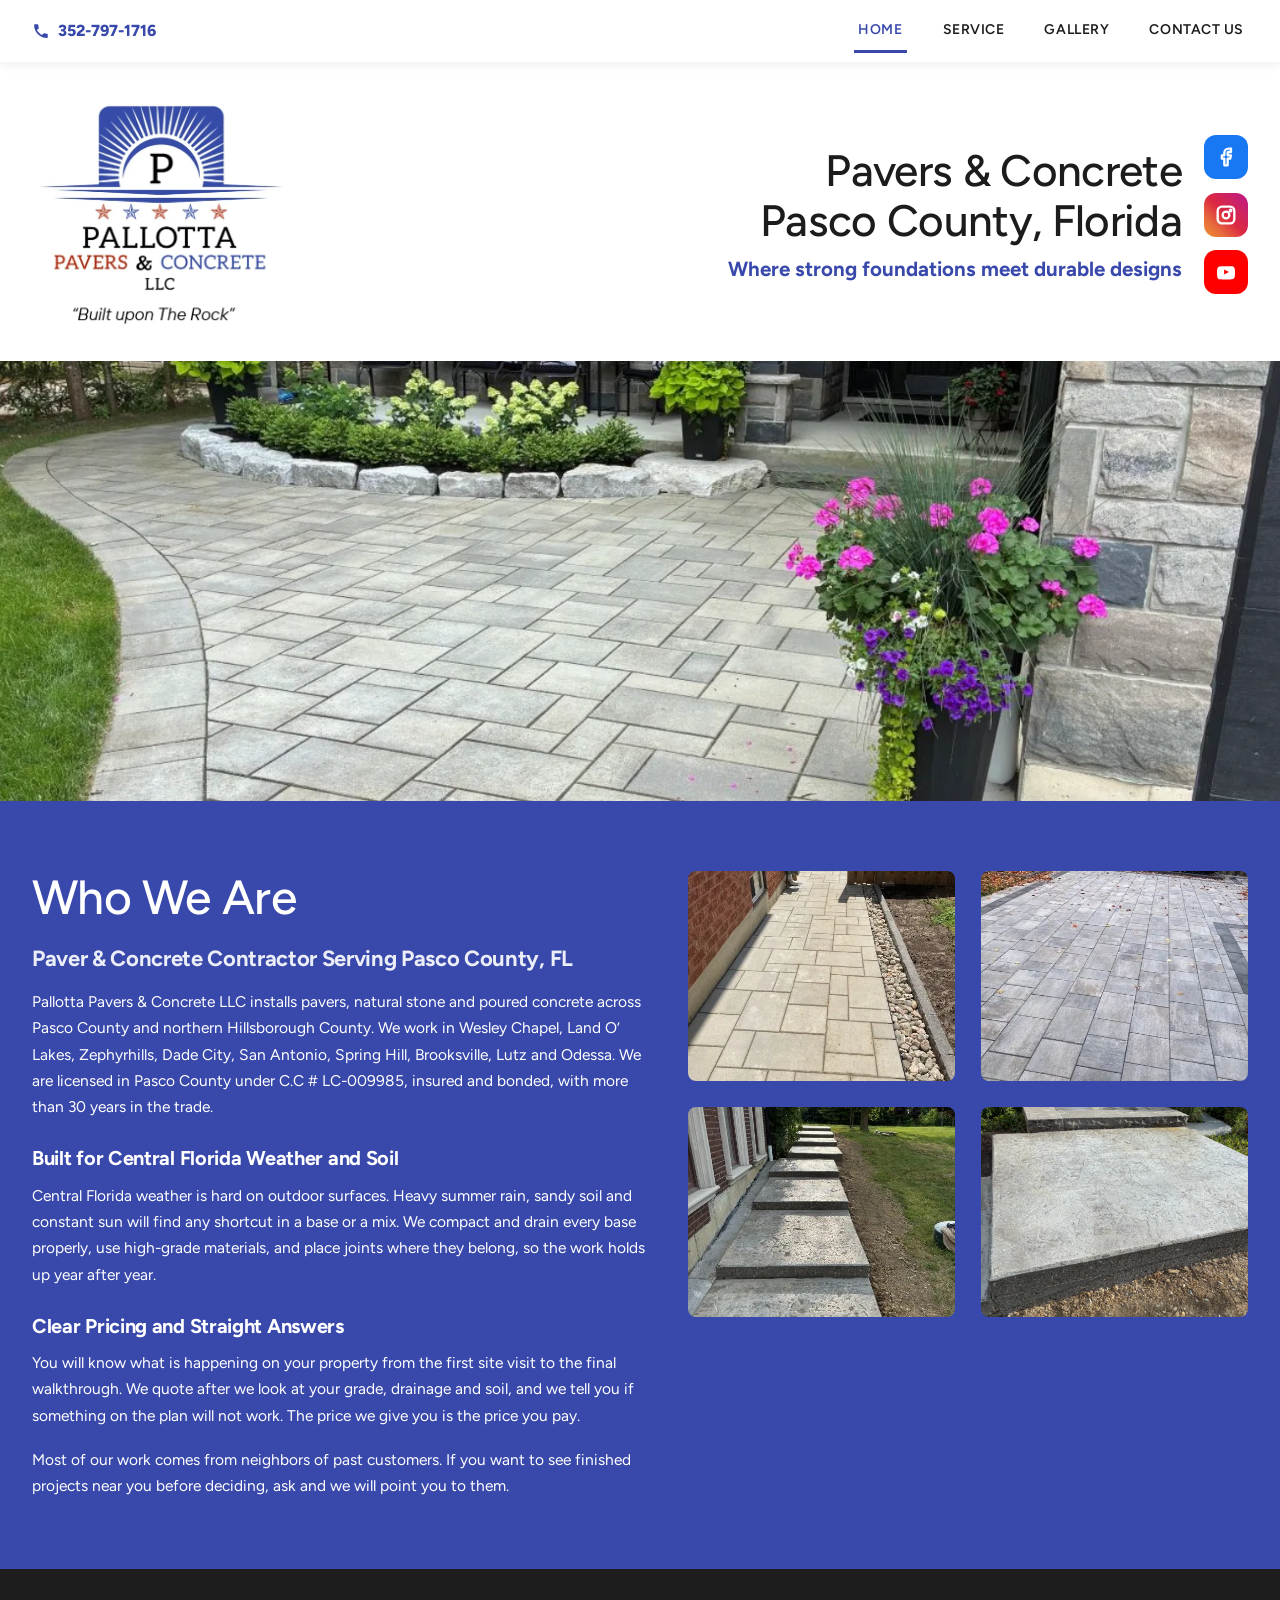
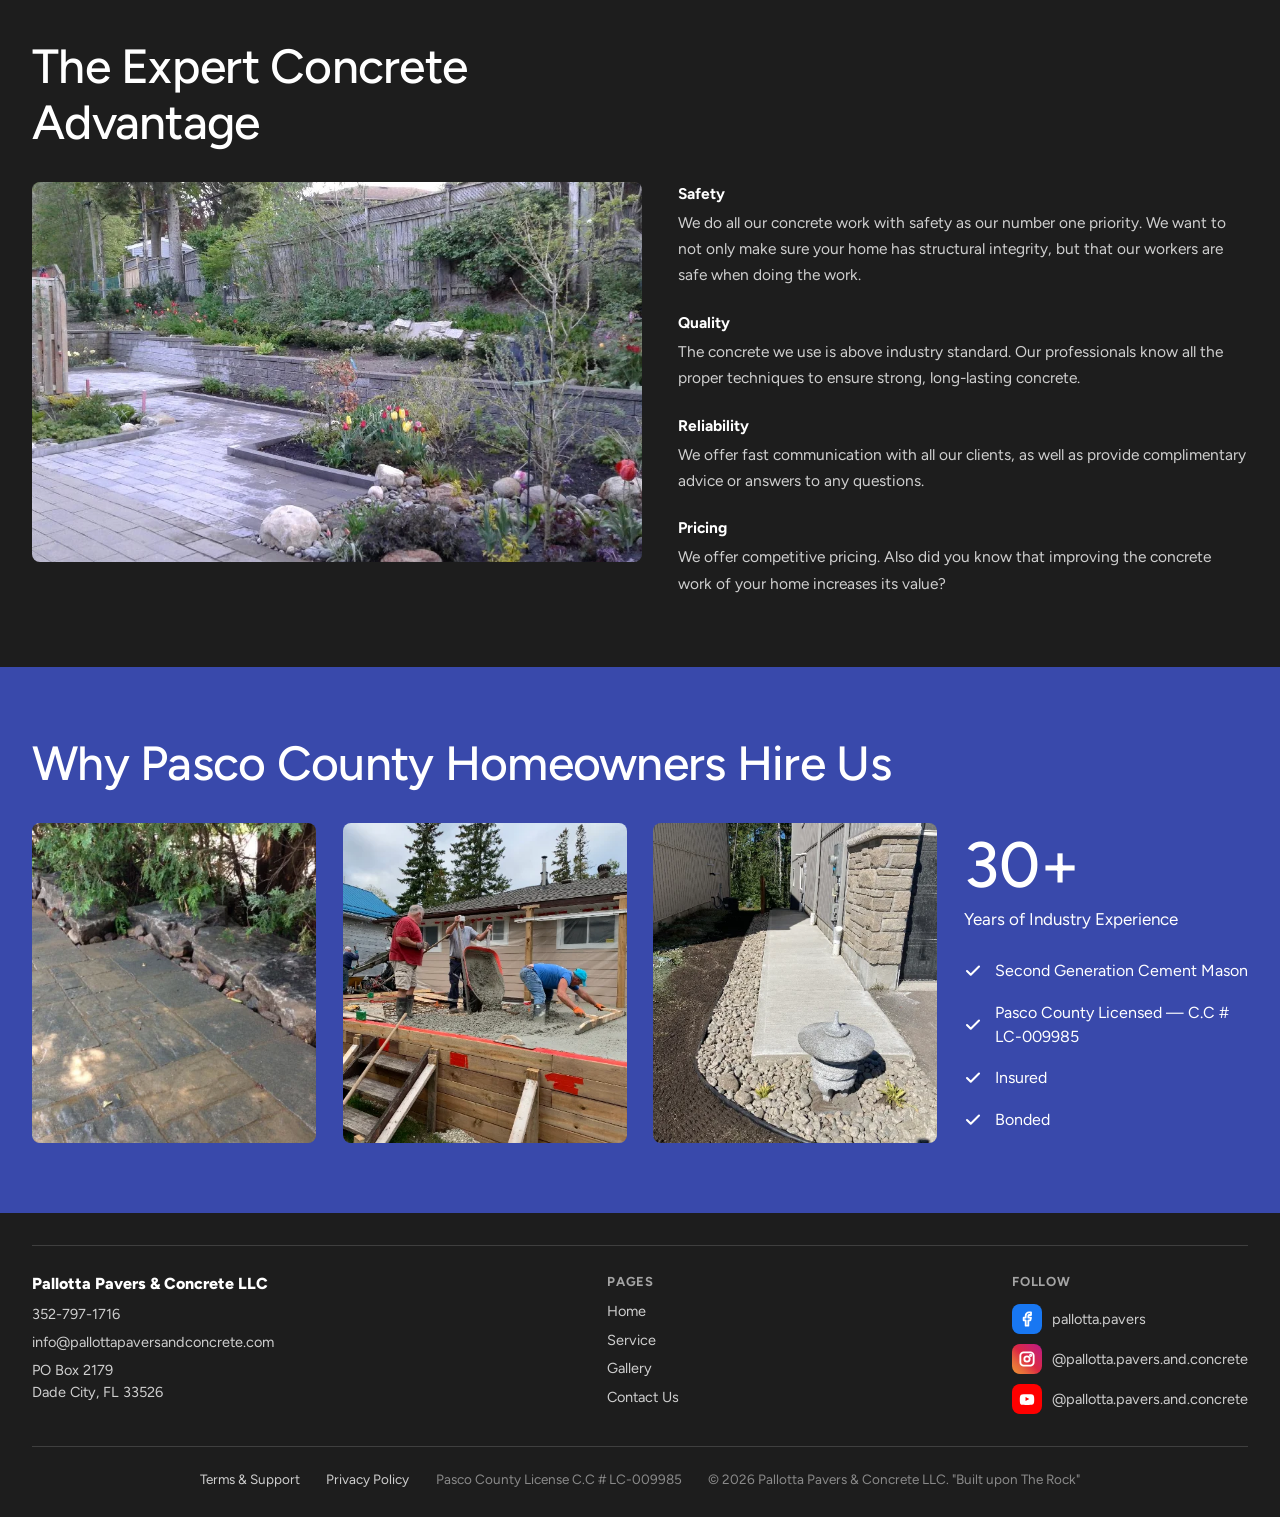
==== index.html @ 36e7f1d9 "Social Media fix" ====
<!DOCTYPE html>
<html lang="en">
<head>
<meta charset="utf-8">
<meta name="viewport" content="width=device-width, initial-scale=1">
<title>Pavers &amp; Concrete Contractor Pasco County FL | Pallotta USA</title>
<meta name="description" content="Pallotta Pavers &amp; Concrete installs paver patios, driveways, pool decks and poured concrete across Pasco County and north Hillsborough. Over 30 years in the trade, licensed and insured. Call 352-797-1716 for a free quote.">
<meta name="robots" content="index, follow, max-image-preview:large, max-snippet:-1">
<meta name="author" content="Pallotta Pavers &amp; Concrete LLC">
<meta name="geo.region" content="US-FL">
<meta name="geo.placename" content="Pasco County, Florida">
<meta name="theme-color" content="#3949ab">
<link rel="canonical" href="https://www.pallottapaversandconcrete.com/">

<meta property="og:type" content="website">
<meta property="og:locale" content="en_US">
<meta property="og:title" content="Pavers &amp; Concrete Contractor | Pasco County &amp; Wesley Chapel FL">
<meta property="og:description" content="Pallotta Pavers &amp; Concrete installs paver patios, driveways, pool decks and poured concrete across Pasco County and north Hillsborough. Over 30 years in the trade, licensed and insured. Call 352-797-1716 for a free quote.">
<meta property="og:image" content="https://www.pallottapaversandconcrete.com/assets/images/hero-1.jpg">
<meta property="og:url" content="https://www.pallottapaversandconcrete.com/">
<meta property="og:site_name" content="Pallotta Pavers &amp; Concrete LLC">
<meta name="twitter:card" content="summary_large_image">
<meta name="twitter:title" content="Pavers &amp; Concrete Contractor | Pasco County &amp; Wesley Chapel FL">
<meta name="twitter:description" content="Pallotta Pavers &amp; Concrete installs paver patios, driveways, pool decks and poured concrete across Pasco County and north Hillsborough. Over 30 years in the trade, licensed and insured. Call 352-797-1716 for a free quote.">
<meta name="twitter:image" content="https://www.pallottapaversandconcrete.com/assets/images/hero-1.jpg">

<link rel="icon" type="image/png" sizes="32x32" href="assets/images/favicon-32.png">
<link rel="apple-touch-icon" sizes="180x180" href="assets/images/apple-touch-icon.png">
<link rel="icon" type="image/png" sizes="192x192" href="assets/images/icon-192.png">
<link rel="icon" type="image/png" sizes="512x512" href="assets/images/icon-512.png">
<link rel="stylesheet" href="assets/css/styles.css">
<link rel="stylesheet" href="assets/css/site.css">

<script type="application/ld+json">
{
  "@context": "https://schema.org",
  "@type": "GeneralContractor",
  "@id": "https://www.pallottapaversandconcrete.com/#business",
  "name": "Pallotta Pavers & Concrete LLC",
  "alternateName": "Pallotta USA",
  "slogan": "Built upon The Rock",
  "identifier": "LC-009985",
  "hasCredential": {
    "@type": "EducationalOccupationalCredential",
    "credentialCategory": "license",
    "name": "Pasco County Contractor License C.C # LC-009985",
    "identifier": "LC-009985",
    "recognizedBy": {
      "@type": "GovernmentOrganization",
      "name": "Pasco County, Florida"
    }
  },
  "description": "Paver and concrete contractor serving Pasco County and northern Hillsborough County, Florida. Patios, driveways, pool decks, retaining walls, RV pads, slabs and decorative concrete. Over 30 years of industry experience, PASCO licensed, insured and bonded.",
  "url": "https://www.pallottapaversandconcrete.com/",
  "telephone": "+1-352-797-1716",
  "email": "info@pallottapaversandconcrete.com",
  "image": "https://www.pallottapaversandconcrete.com/assets/images/hero-1.jpg",
  "logo": "https://www.pallottapaversandconcrete.com/assets/images/logo.png",
  "priceRange": "$$",
  "currenciesAccepted": "USD",
  "knowsAbout": ["Interlocking paver installation", "Poured concrete", "Hardscaping", "Retaining walls", "Decorative concrete", "Natural stone"],
  "address": {
    "@type": "PostalAddress",
    "postOfficeBoxNumber": "2179",
    "addressLocality": "Dade City",
    "postalCode": "33526",
    "addressLocality": "Land O' Lakes",
    "addressRegion": "FL",
    "addressCountry": "US"
  },
  "geo": { "@type": "GeoCoordinates", "latitude": 28.2189, "longitude": -82.4590 },
  "openingHoursSpecification": [{
    "@type": "OpeningHoursSpecification",
    "dayOfWeek": ["Monday", "Tuesday", "Wednesday", "Thursday", "Friday"],
    "opens": "08:00", "closes": "17:00"
  }],
  "sameAs": [
    "https://www.facebook.com/pallotta.pavers",
    "https://www.instagram.com/pallotta.pavers.and.concrete",
    "https://www.youtube.com/@pallotta.pavers.and.concrete"
  ],
  "areaServed": [
    { "@type": "AdministrativeArea", "name": "Pasco County, FL" },
    { "@type": "AdministrativeArea", "name": "Northern Hillsborough County, FL" },
    { "@type": "City", "name": "San Antonio, FL" },
    { "@type": "City", "name": "Zephyrhills, FL" },
    { "@type": "City", "name": "Dade City, FL" },
    { "@type": "City", "name": "Land O' Lakes, FL" },
    { "@type": "City", "name": "Wesley Chapel, FL" },
    { "@type": "City", "name": "Spring Hill, FL" },
    { "@type": "City", "name": "Brooksville, FL" },
    { "@type": "City", "name": "Lutz, FL" },
    { "@type": "City", "name": "Odessa, FL" }
  ],
  "hasOfferCatalog": {
    "@type": "OfferCatalog",
    "name": "Pavers & Concrete Services",
    "itemListElement": [
      { "@type": "OfferCatalog", "name": "Pavers", "itemListElement": [
        { "@type": "Offer", "itemOffered": { "@type": "Service", "name": "Paver Patios" } },
        { "@type": "Offer", "itemOffered": { "@type": "Service", "name": "Paver Driveways" } },
        { "@type": "Offer", "itemOffered": { "@type": "Service", "name": "Hardscapes" } },
        { "@type": "Offer", "itemOffered": { "@type": "Service", "name": "Paver Steps" } },
        { "@type": "Offer", "itemOffered": { "@type": "Service", "name": "Retaining Walls" } },
        { "@type": "Offer", "itemOffered": { "@type": "Service", "name": "Pool Decks" } },
        { "@type": "Offer", "itemOffered": { "@type": "Service", "name": "Fire Pits" } },
        { "@type": "Offer", "itemOffered": { "@type": "Service", "name": "Commercial Pavers" } }
      ]},
      { "@type": "OfferCatalog", "name": "Concrete", "itemListElement": [
        { "@type": "Offer", "itemOffered": { "@type": "Service", "name": "RV Pads" } },
        { "@type": "Offer", "itemOffered": { "@type": "Service", "name": "Garage Floors" } },
        { "@type": "Offer", "itemOffered": { "@type": "Service", "name": "Pole Barn & Metal Building Slabs" } },
        { "@type": "Offer", "itemOffered": { "@type": "Service", "name": "Concrete Driveways" } },
        { "@type": "Offer", "itemOffered": { "@type": "Service", "name": "Sidewalks" } },
        { "@type": "Offer", "itemOffered": { "@type": "Service", "name": "Seamless Texture Concrete" } },
        { "@type": "Offer", "itemOffered": { "@type": "Service", "name": "Parking Lots" } }
      ]}
    ]
  },
  "makesOffer": { "@type": "Offer", "name": "Free consultation and quote", "priceSpecification": { "@type": "PriceSpecification", "price": "0", "priceCurrency": "USD" } }
}
</script>
<!-- Google tag (gtag.js) -->
<script async src="https://www.googletagmanager.com/gtag/js?id=G-MV4ERYLWXQ"></script>
<script>
  window.dataLayer = window.dataLayer || [];
  function gtag(){dataLayer.push(arguments);}
  gtag('js', new Date());

  gtag('config', 'G-MV4ERYLWXQ');
</script>
</head>
<body>

<div class="page-wrap">

  <header class="site-header hdr">
    <a href="tel:3527971716" class="hdr-phone"><svg width="18" height="18" viewBox="0 0 24 24" fill="var(--blue)" stroke="none"><path d="M6.6 10.8c1.4 2.8 3.8 5.2 6.6 6.6l2.2-2.2c.3-.3.7-.4 1-.2 1.1.4 2.3.6 3.6.6.6 0 1 .4 1 1v3.6c0 .6-.4 1-1 1C10.5 21.2 2.8 13.5 2.8 3.9c0-.6.4-1 1-1H7.4c.6 0 1 .4 1 1 0 1.3.2 2.5.6 3.6.1.4 0 .8-.2 1.1L6.6 10.8z"/></svg><span class="hdr-phone-num">352-797-1716</span></a>
    <nav class="site-nav nav-row">
      <a class="nav-link nav-link-active" href="index.html">Home</a>
      <a class="nav-link" href="services.html">Service</a>
      <a class="nav-link" href="gallery.html">Gallery</a>
      <a class="nav-link" href="contact.html">Contact Us</a>
    </nav>
    <button class="nav-toggle" id="navToggle" aria-label="Open menu">
      <svg width="24" height="24" viewBox="0 0 24 24" fill="none" stroke="var(--ink)" stroke-width="2.5" stroke-linecap="round"><line x1="3" y1="6" x2="21" y2="6"/><line x1="3" y1="12" x2="21" y2="12"/><line x1="3" y1="18" x2="21" y2="18"/></svg>
    </button>
  </header>
  <nav class="mobile-nav" id="mobileNav">
    <a class="mobile-nav-link" href="index.html">Home</a>
    <a class="mobile-nav-link" href="services.html">Service</a>
    <a class="mobile-nav-link" href="gallery.html">Gallery</a>
    <a class="mobile-nav-link" href="contact.html">Contact Us</a>
  </nav>

  <!-- 01 HOME -->
  <section id="home" class="band">
    <div class="band-row">
      <div class="band-logo">
        <img src="assets/images/logo.webp" alt="Pallotta Pavers &amp; Concrete LLC, Built upon The Rock" class="band-logo-img">
      </div>
      <div class="hero-text-social" style="flex: 1 1 420px; min-width: 300px; display: flex; align-items: center; justify-content: flex-end; gap: var(--space-5); flex-wrap: wrap;">
      <div style="flex: 1 1 260px; text-align: right;">
        <h1 style="font-family: var(--font-body); font-weight: 500; font-size: clamp(30px, 3.6vw, 44px); line-height: 1.14; margin: 0 0 10px 0; color: var(--ink); text-wrap: pretty;">Pavers &amp; Concrete<br>Pasco County, Florida</h1>
        <p style="font-family: var(--font-body); font-size: clamp(17px, 1.6vw, 21px); line-height: 1.3; margin: 0; color: var(--blue); font-weight: 700;">Where strong foundations meet durable designs</p>
      </div>
      <div class="hero-social" style="display: flex; flex-direction: column; gap: var(--space-3); flex: none;">
        <a href="https://www.facebook.com/pallotta.pavers" target="_blank" rel="noopener" aria-label="Facebook" style="width: 44px; height: 44px; border-radius: 12px; display: flex; align-items: center; justify-content: center; background: #1877f2;"><svg width="20" height="20" viewBox="0 0 24 24" fill="none" stroke="#ffffff" stroke-width="2.75" stroke-linecap="round" stroke-linejoin="round"><path d="M18 2h-3a5 5 0 0 0-5 5v3H7v4h3v8h4v-8h3l1-4h-4V7a1 1 0 0 1 1-1h3z"/></svg></a>
        <a href="https://www.instagram.com/pallotta.pavers.and.concrete" target="_blank" rel="noopener" aria-label="Instagram" style="width: 44px; height: 44px; border-radius: 12px; background: linear-gradient(45deg, #f09433, #e6683c, #dc2743, #cc2366, #bc1888); display: flex; align-items: center; justify-content: center;">
          <svg width="20" height="20" viewBox="0 0 24 24" fill="none" stroke="#ffffff" stroke-width="2.75" stroke-linecap="round" stroke-linejoin="round"><rect x="2" y="2" width="20" height="20" rx="5"/><circle cx="12" cy="12" r="4"/><circle cx="17.5" cy="6.5" r="1"/></svg>
        </a>
        <a href="https://www.youtube.com/@pallotta.pavers.and.concrete" target="_blank" rel="noopener" aria-label="YouTube" style="width: 44px; height: 44px; border-radius: 12px; background: #ff0000; display: flex; align-items: center; justify-content: center;">
          <svg width="20" height="20" viewBox="0 0 24 24" fill="#ffffff" stroke="none"><path d="M12 5s-4.6 0-7.5.3c-.5.1-1.4.1-2.1 1-.6.7-.9 2.2-.9 2.2S1.2 10.3 1.2 12v1.9c0 1.8.3 3.6.3 3.6s.2 1.5.9 2.2c.7.9 1.7.8 2.2.9 1.6.2 7.4.3 7.4.3s4.6 0 7.5-.3c.5-.1 1.4-.1 2.1-1 .6-.7.9-2.2.9-2.2s.3-1.8.3-3.6V12c0-1.8-.3-3.6-.3-3.6s-.2-1.5-.9-2.2c-.7-.9-1.6-.9-2.1-1C17 5 12 5 12 5zm-2.2 4.1l5.7 3-5.7 3v-6z"/></svg>
        </a>
      </div>
      </div>
    </div>
    <div class="hero-carousel" id="heroCarousel">
      <div class="hero-carousel-item active"><img src="assets/images/hero-1.webp" alt="Paver patio and driveway with stone home" width="1600" height="520" fetchpriority="high" style="object-fit: cover;"></div>
      <div class="hero-carousel-item"><img src="assets/images/hero-2.webp" alt="Poured concrete patio slabs with deck" width="1600" height="520" loading="lazy" decoding="async" style="object-fit: cover;"></div>
      <div class="hero-carousel-item"><img src="assets/images/hero-3.webp" alt="Concrete driveway and sidewalk" width="1600" height="520" loading="lazy" decoding="async" style="object-fit: cover;"></div>
      <div class="hero-carousel-item"><img src="assets/images/hero-4.webp" alt="Curved paver walkway with plantings" width="1600" height="520" loading="lazy" decoding="async" style="object-fit: cover;"></div>
      <div class="hero-carousel-item"><img src="assets/images/hero-5.webp" alt="Paver walkway with steps and stone accents" width="1600" height="520" loading="lazy" decoding="async" style="object-fit: cover;"></div>
    </div>
  </section>


  <!-- 03 WHO WE ARE -->
  <section id="about" style="background: var(--blue); color: var(--white);">
    <div class="cols" style="display: flex; gap: var(--space-8); align-items: flex-start; flex-wrap: wrap; padding: var(--space-9) var(--space-7); max-width: 1280px; margin: 0 auto;">
      <div style="flex: 1 1 460px; min-width: 300px;">
        <h2 style="font-family: var(--font-body); font-weight: 500; font-size: clamp(34px, 4vw, 48px); margin: 0 0 var(--space-5) 0; color: var(--white);">Who We Are</h2>
        <h3 style="font-family: var(--font-body); font-weight: 700; font-size: 22px; margin: 0 0 var(--space-4) 0; color: rgba(255,255,255,0.9);">Paver &amp; Concrete Contractor Serving Pasco County, FL</h3>
        <p style="font-size: var(--text-body); line-height: 1.7; margin: 0 0 var(--space-4) 0; color: var(--white);">Pallotta Pavers &amp; Concrete LLC installs pavers, natural stone and poured concrete across Pasco County and northern Hillsborough County. We work in Wesley Chapel, Land O&rsquo; Lakes, Zephyrhills, Dade City, San Antonio, Spring Hill, Brooksville, Lutz and Odessa. We are licensed in Pasco County under C.C # LC-009985, insured and bonded, with more than 30 years in the trade.</p>
        <h3 style="font-family: var(--font-body); font-weight: 700; font-size: 20px; margin: var(--space-6) 0 var(--space-3) 0; color: var(--white);">Built for Central Florida Weather and Soil</h3>
        <p style="font-size: var(--text-body); line-height: 1.7; margin: 0 0 var(--space-4) 0; color: var(--white);">Central Florida weather is hard on outdoor surfaces. Heavy summer rain, sandy soil and constant sun will find any shortcut in a base or a mix. We compact and drain every base properly, use high-grade materials, and place joints where they belong, so the work holds up year after year.</p>
        <h3 style="font-family: var(--font-body); font-weight: 700; font-size: 20px; margin: var(--space-6) 0 var(--space-3) 0; color: var(--white);">Clear Pricing and Straight Answers</h3>
        <p style="font-size: var(--text-body); line-height: 1.7; margin: 0 0 var(--space-4) 0; color: var(--white);">You will know what is happening on your property from the first site visit to the final walkthrough. We quote after we look at your grade, drainage and soil, and we tell you if something on the plan will not work. The price we give you is the price you pay.</p>
        <p style="font-size: var(--text-body); line-height: 1.7; margin: 0; color: var(--white);">Most of our work comes from neighbors of past customers. If you want to see finished projects near you before deciding, ask and we will point you to them.</p>
      </div>
      <div style="flex: 1 1 400px; min-width: 280px; display: grid; grid-template-columns: 1fr 1fr; gap: var(--space-6);">
        <div style="height: 210px; border-radius: var(--radius-card); overflow: hidden;"><img src="assets/images/about-1.webp" alt="Paver driveway with decorative edge" width="800" height="560" loading="lazy" decoding="async" style="width: 100%; height: 100%; object-fit: cover;"></div>
        <div style="height: 210px; border-radius: var(--radius-card); overflow: hidden;"><img src="assets/images/about-2.webp" alt="Large paver patio installation" width="800" height="560" loading="lazy" decoding="async" style="width: 100%; height: 100%; object-fit: cover;"></div>
        <div style="height: 210px; border-radius: var(--radius-card); overflow: hidden;"><img src="assets/images/about-3.webp" alt="Concrete walkway with edging" width="800" height="560" loading="lazy" decoding="async" style="width: 100%; height: 100%; object-fit: cover;"></div>
        <div style="height: 210px; border-radius: var(--radius-card); overflow: hidden;"><img src="assets/images/about-4.webp" alt="Landscaping and patio design" width="800" height="840" loading="lazy" decoding="async" style="width: 100%; height: 100%; object-fit: cover;"></div>
      </div>
    </div>
  </section>


  <!-- 04 THE EXPERT CONCRETE ADVANTAGE -->
  <section id="expert" class="sec-dark">
    <div style="padding: var(--space-9) var(--space-7); max-width: 1280px; margin: 0 auto;">
      <h2 style="font-family: var(--font-body); font-weight: 500; font-size: clamp(34px, 4vw, 48px); line-height: 1.15; margin: 0 0 var(--space-7) 0; color: var(--white); max-width: 20ch;">The Expert Concrete Advantage</h2>
      <div class="cols" style="display: flex; gap: var(--space-8); align-items: flex-start; flex-wrap: wrap;">
        <div style="flex: 1 1 440px; min-width: 300px;">
          <div style="height: 380px; border-radius: var(--radius-card); overflow: hidden;"><img src="assets/images/expert-1.webp" alt="Finished patio and pool deck" loading="lazy" decoding="async" style="width: 100%; height: 100%; object-fit: cover; display: block;"></div>
        </div>
        <div style="flex: 1 1 400px; min-width: 280px; display: flex; flex-direction: column; gap: var(--space-5);">
          <div>
            <div style="font-weight: 700; font-size: var(--text-body); color: var(--white); margin-bottom: 4px;">Safety</div>
            <div style="font-size: var(--text-body); line-height: 1.7; color: var(--muted);">We do all our concrete work with safety as our number one priority. We want to not only make sure your home has structural integrity, but that our workers are safe when doing the work.</div>
          </div>
          <div>
            <div style="font-weight: 700; font-size: var(--text-body); color: var(--white); margin-bottom: 4px;">Quality</div>
            <div style="font-size: var(--text-body); line-height: 1.7; color: var(--muted);">The concrete we use is above industry standard. Our professionals know all the proper techniques to ensure strong, long-lasting concrete.</div>
          </div>
          <div>
            <div style="font-weight: 700; font-size: var(--text-body); color: var(--white); margin-bottom: 4px;">Reliability</div>
            <div style="font-size: var(--text-body); line-height: 1.7; color: var(--muted);">We offer fast communication with all our clients, as well as provide complimentary advice or answers to any questions.</div>
          </div>
          <div>
            <div style="font-weight: 700; font-size: var(--text-body); color: var(--white); margin-bottom: 4px;">Pricing</div>
            <div style="font-size: var(--text-body); line-height: 1.7; color: var(--muted);">We offer competitive pricing. Also did you know that improving the concrete work of your home increases its value?</div>
          </div>
        </div>
      </div>
    </div>
  </section>


  <!-- 05 WHY WORK WITH US -->
  <section id="whywork" style="background: var(--blue); color: var(--white);">
    <div style="padding: var(--space-9) var(--space-7); max-width: 1280px; margin: 0 auto;">
      <h2 style="font-family: var(--font-body); font-weight: 500; font-size: clamp(34px, 4vw, 48px); margin: 0 0 var(--space-7) 0; color: var(--white);">Why Pasco County Homeowners Hire Us</h2>
      <div class="cols" style="display: grid; grid-template-columns: repeat(auto-fit, minmax(min(220px, 100%), 1fr)); gap: var(--space-6); align-items: stretch;">
        <div style="height: 320px; border-radius: var(--radius-card); overflow: hidden;"><img src="assets/images/why-1.webp" alt="Boulder and stone placement" loading="lazy" decoding="async" style="width: 100%; height: 100%; object-fit: cover; display: block;"></div>
        <div style="height: 320px; border-radius: var(--radius-card); overflow: hidden;"><img src="assets/images/why-2.webp" alt="Team pouring concrete" loading="lazy" decoding="async" style="width: 100%; height: 100%; object-fit: cover; display: block;"></div>
        <div style="height: 320px; border-radius: var(--radius-card); overflow: hidden;"><img src="assets/images/why-3.webp" alt="Finished retaining wall and pavers" loading="lazy" decoding="async" style="width: 100%; height: 100%; object-fit: cover; display: block;"></div>
        <div style="align-self: center;">
          <div style="font-weight: 500; font-size: 64px; color: var(--white); line-height: 1;">30+</div>
          <div style="font-size: 17px; color: var(--white); margin: 10px 0 var(--space-6) 0; line-height: 1.5;">Years of Industry Experience</div>
          <div style="display: flex; flex-direction: column; gap: var(--space-4);">
            <div style="display: flex; align-items: center; gap: var(--space-3);"><svg width="18" height="18" viewBox="0 0 24 24" fill="none" stroke="#ffffff" stroke-width="2.75" stroke-linecap="round" stroke-linejoin="round" style="flex: none;"><path d="M20 6L9 17l-5-5"/></svg><span style="font-size: 16px; color: var(--white); line-height: 1.5;">Second Generation Cement Mason</span></div>
            <div style="display: flex; align-items: center; gap: var(--space-3);"><svg width="18" height="18" viewBox="0 0 24 24" fill="none" stroke="#ffffff" stroke-width="2.75" stroke-linecap="round" stroke-linejoin="round" style="flex: none;"><path d="M20 6L9 17l-5-5"/></svg><span style="font-size: 16px; color: var(--white); line-height: 1.5;">Pasco County Licensed &mdash; C.C # LC-009985</span></div>
            <div style="display: flex; align-items: center; gap: var(--space-3);"><svg width="18" height="18" viewBox="0 0 24 24" fill="none" stroke="#ffffff" stroke-width="2.75" stroke-linecap="round" stroke-linejoin="round" style="flex: none;"><path d="M20 6L9 17l-5-5"/></svg><span style="font-size: 16px; color: var(--white); line-height: 1.5;">Insured</span></div>
            <div style="display: flex; align-items: center; gap: var(--space-3);"><svg width="18" height="18" viewBox="0 0 24 24" fill="none" stroke="#ffffff" stroke-width="2.75" stroke-linecap="round" stroke-linejoin="round" style="flex: none;"><path d="M20 6L9 17l-5-5"/></svg><span style="font-size: 16px; color: var(--white); line-height: 1.5;">Bonded</span></div>
          </div>
        </div>
      </div>
    </div>
  </section>


  <footer class="sec-dark">
    <div class="foot-inner">
      <div class="foot-cols foot-top">
        <div class="stack-6">
          <div class="foot-name">Pallotta Pavers &amp; Concrete LLC</div>
          <a href="tel:3527971716" class="foot-link">352-797-1716</a>
          <a class="eml foot-link" data-u="info" data-d="pallottapaversandconcrete.com" href="#">info<span style="display:none">-nospam-</span>&#64;pallottapaversandconcrete&#46;com</a>
          <address class="foot-addr">PO Box 2179<br>Dade City, FL 33526</address>
        </div>
        <div class="stack-6">
          <div class="foot-head">Pages</div>
          <a href="index.html" class="foot-link">Home</a>
          <a href="services.html" class="foot-link">Service</a>
          <a href="gallery.html" class="foot-link">Gallery</a>
          <a href="contact.html" class="foot-link">Contact Us</a>
        </div>
        <div class="stack-10">
          <div class="foot-head">Follow</div>
          <a href="https://www.facebook.com/pallotta.pavers" target="_blank" rel="noopener" class="foot-social">
            <span style="width: 30px; height: 30px; border-radius: 8px; background: #1877f2; display: flex; align-items: center; justify-content: center; flex: none;"><svg width="16" height="16" viewBox="0 0 24 24" fill="none" stroke="#ffffff" stroke-width="2.75" stroke-linecap="round" stroke-linejoin="round"><path d="M18 2h-3a5 5 0 0 0-5 5v3H7v4h3v8h4v-8h3l1-4h-4V7a1 1 0 0 1 1-1h3z"/></svg></span>
            <span>pallotta.pavers</span>
          </a>
          <a href="https://www.instagram.com/pallotta.pavers.and.concrete" target="_blank" rel="noopener" class="foot-social">
            <span style="width: 30px; height: 30px; border-radius: 8px; background: linear-gradient(45deg, #f09433, #e6683c, #dc2743, #cc2366, #bc1888); display: flex; align-items: center; justify-content: center; flex: none;"><svg width="16" height="16" viewBox="0 0 24 24" fill="none" stroke="#ffffff" stroke-width="2.75" stroke-linecap="round" stroke-linejoin="round"><rect x="2" y="2" width="20" height="20" rx="5"/><circle cx="12" cy="12" r="4"/><circle cx="17.5" cy="6.5" r="1"/></svg></span>
            <span>@pallotta.pavers.and.concrete</span>
          </a>
          <a href="https://www.youtube.com/@pallotta.pavers.and.concrete" target="_blank" rel="noopener" class="foot-social">
            <span style="width: 30px; height: 30px; border-radius: 8px; background: #ff0000; display: flex; align-items: center; justify-content: center; flex: none;"><svg width="16" height="16" viewBox="0 0 24 24" fill="#ffffff" stroke="none"><path d="M12 5s-4.6 0-7.5.3c-.5.1-1.4.1-2.1 1-.6.7-.9 2.2-.9 2.2S1.2 10.3 1.2 12v1.9c0 1.8.3 3.6.3 3.6s.2 1.5.9 2.2c.7.9 1.7.8 2.2.9 1.6.2 7.4.3 7.4.3s4.6 0 7.5-.3c.5-.1 1.4-.1 2.1-1 .6-.7.9-2.2.9-2.2s.3-1.8.3-3.6V12c0-1.8-.3-3.6-.3-3.6s-.2-1.5-.9-2.2c-.7-.9-1.6-.9-2.1-1C17 5 12 5 12 5zm-2.2 4.1l5.7 3-5.7 3v-6z"/></svg></span>
            <span>@pallotta.pavers.and.concrete</span>
          </a>
        </div>
      </div>
      <div class="foot-legal">
        <a href="terms.html" class="legal-link">Terms &amp; Support</a>
        <a href="privacy.html" class="legal-link">Privacy Policy</a>
        <span class="legal-note">Pasco County License C.C # LC-009985</span>
        <span class="legal-note">&copy; 2026 Pallotta Pavers &amp; Concrete LLC. "Built upon The Rock"</span>
      </div>
    </div>
  </footer>

  </div>
<script src="assets/js/main.js"></script>
</body>
</html>
---- assets/css/styles.css ----
/* Organic — design-system tokens and component classes. This file is the source of truth for the system's look; retune it here and see readme.md. */
@import url('https://fonts.googleapis.com/css2?family=Caprasimo:wght@400&family=Figtree:wght@400;600;700&display=swap');

:root {
  --color-bg: #f5ead8;
  --color-surface: #ebddc5;
  --color-text: #201e1d;
  --color-accent: #c67139;
  --color-accent-2: #7a8a5e;
  --color-divider: color-mix(in srgb, #201e1d 16%, transparent);

  /* Tonal ramps — generated in OKLCH on one shared lightness scale, so the
     same step of any role matches the others in visual value. */
  --color-neutral-100: #f9f4ed;
  --color-neutral-200: #eee7db;
  --color-neutral-300: #dcd3c4;
  --color-neutral-400: #c0b6a5;
  --color-neutral-500: #a19786;
  --color-neutral-600: #82796a;
  --color-neutral-700: #645c50;
  --color-neutral-800: #474238;
  --color-neutral-900: #2e2b25;

  --color-accent-100: #fff2eb;
  --color-accent-200: #ffe1d0;
  --color-accent-300: #ffc6a5;
  --color-accent-400: #f6a06b;
  --color-accent-500: #d67f48;
  --color-accent-600: #b2622d;
  --color-accent-700: #8c491a;
  --color-accent-800: #643312;
  --color-accent-900: #402310;

  --color-accent-2-100: #f0fae1;
  --color-accent-2-200: #e1eecc;
  --color-accent-2-300: #ccdbb2;
  --color-accent-2-400: #aebf92;
  --color-accent-2-500: #8fa073;
  --color-accent-2-600: #728157;
  --color-accent-2-700: #56633f;
  --color-accent-2-800: #3d472b;
  --color-accent-2-900: #272e1b;

  --font-heading: "Caprasimo", system-ui, sans-serif;
  --font-heading-weight: 400;
  --font-body: "Figtree", system-ui, sans-serif;

  --space-1: 4.4px;
  --space-2: 8.8px;
  --space-3: 13.2px;
  --space-4: 17.6px;
  --space-6: 26.4px;
  --space-8: 35.2px;

  --radius-sm: 8px;
  --radius-md: 16px;
  --radius-lg: 28px;

  /* Elevation — derived from the ground: soft ink-tinted shadows on a
     light theme, a hairline edge + ambient darkness on a dark one. */
  --shadow-sm: 0 1px 2px color-mix(in srgb, #2e2b25 14%, transparent);
  --shadow-md: 0 3px 10px color-mix(in srgb, #2e2b25 16%, transparent);
  --shadow-lg: 0 12px 32px color-mix(in srgb, #2e2b25 22%, transparent);
}

body {
  background: var(--color-bg);
  color: var(--color-text);
  font-family: var(--font-body);
}
h1, h2, h3, h4 { font-family: var(--font-heading); font-weight: var(--font-heading-weight); }

.washed{filter:saturate(0.6) contrast(0.85) brightness(1.1) opacity(0.94)}

/* ══════════════════════════════════════════════════════════════════════════
   Components — built with the tokens above. Plain CSS
   on plain HTML: no JavaScript, no build step. Each class is documented in
   readme.md and demonstrated in foundations/ and components/.
   ══════════════════════════════════════════════════════════════════════ */

*, *::before, *::after { box-sizing: border-box; }
body { margin: 0; font-size: 15px; line-height: 1.55; font-weight: 400; }
h1, h2, h3, h4, h5, h6 {
  font-family: var(--font-heading); font-weight: var(--font-heading-weight);
  line-height: 1.12; letter-spacing: -0.015em; margin: 0 0 var(--space-2);
}
h1 { font-size: 42px; }
h2 { font-size: 32px; }
h3 { font-size: 25px; }
h4 { font-size: 20px; }
h5 { font-size: 16px; }
h6 { font-size: 13px; }
h6 { letter-spacing: 0.08em; text-transform: uppercase; }
p { margin: 0 0 var(--space-3); }
a { color: var(--color-accent); text-underline-offset: 3px; }
img { display: block; max-width: 100%; }
figure { margin: 0; }
figcaption {
  font-size: 11px; margin-top: var(--space-1);
  color: color-mix(in srgb, var(--color-text) 55%, transparent);
}
.text-muted { color: color-mix(in srgb, var(--color-text) 55%, transparent); }
:focus { outline: none; }
:focus-visible { outline: 2px solid var(--color-accent); outline-offset: 2px; }
::selection { background: color-mix(in srgb, var(--color-accent) 30%, transparent); }

/* — rules — */
.hr {
  height: 1px; border: 0; margin: var(--space-4) 0;
  background: var(--color-divider);
}

/* — buttons — */
.btn {
  display: inline-flex; align-items: center; justify-content: center; gap: 6px;
  cursor: pointer; text-decoration: none;
  font-family: var(--font-heading); font-weight: var(--font-heading-weight);
  font-size: 14px; line-height: 1.2; color: var(--color-text); /* matches the .input's 14px —
     the pair sits side by side in sign-up rows */
  background: transparent; border: 1px solid transparent;
  padding: var(--space-2) calc(var(--space-3) * 1.2);
  border-radius: var(--radius-md);
}
.btn svg { display: block; }
.btn:disabled { opacity: 0.45; cursor: not-allowed; }
.btn-primary { background: var(--color-accent); color: var(--color-bg); }
.btn-primary:hover { background: var(--color-accent-600); }
.btn-primary:active { background: var(--color-accent-700); }
.btn-secondary { border-color: var(--color-divider); }
.btn-secondary:hover { background: color-mix(in srgb, var(--color-text) 7%, transparent); }
.btn-secondary:active { background: color-mix(in srgb, var(--color-text) 14%, transparent); }
.btn-ghost { color: var(--color-accent); padding-inline: var(--space-1); }
.btn-ghost:hover { background: color-mix(in srgb, var(--color-accent) 10%, transparent); }
.btn-ghost:active { background: color-mix(in srgb, var(--color-accent) 18%, transparent); }
.btn-icon { width: 36px; height: 36px; padding: 0; }
.btn-block { width: 100%; margin-top: var(--space-2); }

/* — forms — */
.field > label {
  display: block; font-size: 12px; margin-bottom: 5px;
  color: color-mix(in srgb, var(--color-text) 70%, transparent);
}
.input {
  width: 100%; min-height: 36px; padding: 6px 10px; font: inherit;
  font-size: 14px; color: var(--color-text); caret-color: var(--color-accent);
  background: var(--color-surface);
  border: 1px solid var(--color-divider); border-radius: var(--radius-md);
}
.input:hover { border-color: color-mix(in srgb, var(--color-text) 45%, transparent); }
.input:focus-visible { border-color: var(--color-accent); outline-offset: 0; }
textarea.input { min-height: 90px; resize: vertical; }
.radio { display: inline-flex; align-items: center; gap: 8px; cursor: pointer; font-size: 14px; }
.radio input, .seg-opt input {
  position: absolute; opacity: 0; width: 0; height: 0; pointer-events: none;
}
.radio .dot {
  width: 16px; height: 16px; flex: none; border-radius: 50%;
  border: 1.5px solid var(--color-divider);
}
.radio:hover .dot { border-color: var(--color-accent); }
.radio input:checked + .dot {
  border-color: var(--color-accent); background: var(--color-accent);
  box-shadow: inset 0 0 0 4px var(--color-bg);
}
.radio input:focus-visible + .dot { outline: 2px solid var(--color-accent); outline-offset: 2px; }
.seg {
  display: inline-flex; overflow: hidden;
  border: 1px solid var(--color-divider); border-radius: var(--radius-md);
}
.seg-opt {
  display: inline-flex; align-items: center; gap: 6px;
  padding: 7px 12px; font-size: 13px; cursor: pointer;
}
.seg-opt + .seg-opt { border-left: 1px solid var(--color-divider); }
.seg-opt:has(input:checked) { background: var(--color-accent); color: var(--color-bg); }
.seg-opt:not(:has(input:checked)):hover { background: color-mix(in srgb, var(--color-text) 7%, transparent); }
.seg-opt:has(input:focus-visible) { outline: 2px solid var(--color-accent); outline-offset: -2px; }

/* — cards — */
.card {
  display: flex; flex-direction: column; gap: var(--space-2);
  padding: var(--space-3); border-radius: var(--radius-md); background: var(--color-surface);
}
.card-kicker { font-size: 10px; letter-spacing: 0.1em; text-transform: uppercase; color: var(--color-accent); }
.card-title {
  font-family: var(--font-heading); font-weight: var(--font-heading-weight);
  font-size: 17px; line-height: 1.2;
}
.card-body { margin: 0; font-size: 13px; opacity: 0.8; flex: 1; }
.card-meta {
  display: flex; align-items: center; gap: 6px; font-size: 11px;
  color: color-mix(in srgb, var(--color-text) 50%, transparent);
}
.elev-sm { box-shadow: var(--shadow-sm); }
.elev-md { box-shadow: var(--shadow-md); }
.elev-lg { box-shadow: var(--shadow-lg); }

/* — tags — */
.tag {
  display: inline-flex; align-items: center; font-size: 11px;
  letter-spacing: 0.02em; padding: 3px 10px;
  border-radius: calc(var(--radius-md) * 0.75);
}
.tag-accent { background: var(--color-accent-100); color: var(--color-accent-800); }
.tag-accent-2 { background: var(--color-accent-2-100); color: var(--color-accent-2-800); }
.tag-neutral { background: var(--color-neutral-100); color: var(--color-neutral-800); }
.tag-outline { border: 1px solid var(--color-accent); color: var(--color-accent); }

/* — navigation — */
.nav {
  display: flex; align-items: center; gap: var(--space-4);
  padding: var(--space-3) var(--space-4);
  border-bottom: none;
}
.nav-brand {
  font-family: var(--font-heading); font-weight: var(--font-heading-weight);
  font-size: 18px; margin-right: auto;
}
.nav a { color: inherit; text-decoration: none; font-size: 14px; }
.nav a:hover, .nav a[aria-current='page'] { color: var(--color-accent); }

/* — tables — */
.table { width: 100%; border-collapse: collapse; font-size: 14px; }
.table th {
  text-align: left; font-size: 11px; letter-spacing: 0.08em; text-transform: uppercase;
  color: color-mix(in srgb, var(--color-text) 60%, transparent);
  padding: var(--space-2); border-bottom: 1px solid var(--color-divider);
}
.table td {
  padding: var(--space-2);
  border-bottom: 1px solid color-mix(in srgb, var(--color-text) 8%, transparent);
}
.table tbody tr:hover { background: color-mix(in srgb, var(--color-text) 4%, transparent); }

/* — dialog — */
.dialog-backdrop {
  position: fixed; inset: 0; display: grid; place-items: center;
  padding: var(--space-4);
  background: color-mix(in srgb, var(--color-neutral-900) 50%, transparent);
}
.dialog {
  width: min(440px, 100%); display: flex; flex-direction: column; gap: var(--space-3);
  padding: var(--space-4); border-radius: var(--radius-lg);
  background: var(--color-surface); box-shadow: var(--shadow-lg);
}
.dialog-title {
  font-family: var(--font-heading); font-weight: var(--font-heading-weight);
  font-size: 20px;
}
.dialog-body { font-size: 14px; opacity: 0.85; }
.dialog-actions { display: flex; justify-content: flex-end; gap: var(--space-2); margin-top: var(--space-2); }

/* — rounded frame: everything softens, small controls go pill — */
.card, .dialog { border-radius: calc(var(--radius-lg) * 1.15); }
.btn, .tag, .seg, .input { border-radius: 999px; }
.input { padding-inline: 14px; }
---- assets/css/site.css ----
:root {
  --space-5: 22px;
  --space-7: 32px;
  --space-9: 70px;
  --blue: #3949ab;
  --blue-dark: #2c3a8c;
  --dark: #1d1d1d;
  --page: #ffffff;
  --ink: #1c1c1c;
  --orange: #f7941d;
  --orange-dark: #e07f0a;
  --radius-card: 8px;
  --text-body: 15.5px;
  --white: #ffffff;
  --muted: #cfcfcf;
  --body-alt: #3a3a3a;
  --copyright: #8a8a8a;
}
html { scroll-behavior: smooth; }
body { margin: 0; background: var(--page); color: var(--ink); }
.site-header { position: fixed; top: 0; left: 0; right: 0; z-index: 100; background: rgba(255,255,255,0.92); backdrop-filter: blur(8px); box-shadow: 0 2px 12px rgba(0,0,0,0.08); transition: background 0.3s ease, box-shadow 0.3s ease; }
section[id] { scroll-margin-top: 76px; }
a { color: var(--blue); text-decoration: none; }
a:hover { color: var(--blue-dark); }
.nav-link { font-family: var(--font-body); font-weight: 600; font-size: 14px; letter-spacing: 0.04em; color: var(--ink); padding: 10px 4px; border-bottom: 3px solid transparent; text-transform: uppercase; }
.nav-link:hover { color: var(--blue); border-bottom: 3px solid var(--blue); }
.nav-link-active { color: var(--blue); border-bottom: 3px solid var(--blue); }
.nav-item { position: relative; display: flex; align-items: center; }
.nav-parent { cursor: default; }
.nav-item:hover .nav-parent { color: var(--blue); border-bottom: 3px solid var(--blue); }
.nav-dropdown { display: none; position: absolute; top: 100%; left: 50%; transform: translateX(-50%); min-width: 260px; background: #ffffff; border-radius: var(--radius-card); box-shadow: 0 8px 24px rgba(0,0,0,0.16); padding: 8px 0; flex-direction: column; }
.nav-item:hover .nav-dropdown { display: flex; }
.nav-sublink { font-family: var(--font-body); font-weight: 600; font-size: 13.5px; color: var(--ink); padding: 10px 20px; white-space: nowrap; }
.nav-sublink:hover { background: var(--blue); color: #ffffff; }
.cta-btn { display: inline-flex; align-items: center; gap: 10px; background: linear-gradient(180deg, #fbb040, var(--orange)); color: var(--white); font-family: var(--font-body); font-weight: 800; font-size: 15px; letter-spacing: 0.06em; text-transform: uppercase; padding: 14px 32px; border-radius: 999px; box-shadow: 0 3px 10px rgba(0,0,0,0.25); }
.cta-btn:hover { background: linear-gradient(180deg, var(--orange), var(--orange-dark)); color: var(--white); }
.leaflet-tooltip.area-label { background: var(--blue); border: none; box-shadow: 0 1px 6px rgba(0,0,0,0.3); color: #ffffff; font-family: var(--font-body); font-size: 11.5px; font-weight: 700; padding: 3px 8px; border-radius: 4px; white-space: nowrap; }
.leaflet-tooltip.area-label::before { display: none; }
.quote-form { display: flex; flex-direction: column; gap: var(--space-4); }
.form-row { display: flex; flex-direction: column; gap: 6px; }
.form-label { font-size: 13px; color: var(--muted); letter-spacing: 0.02em; }
.form-input { font-family: var(--font-body); font-size: 15px; color: var(--white); background: rgba(255,255,255,0.08); border: 1px solid rgba(255,255,255,0.22); border-radius: var(--radius-card); padding: 11px 14px; width: 100%; box-sizing: border-box; }
.form-input:focus { outline: 2px solid var(--orange); outline-offset: 1px; border-color: transparent; }
.form-input option { color: var(--dark); }
.form-input optgroup { color: var(--dark); font-weight: 700; }
textarea.form-input { resize: vertical; }
.gallery-tile { border-radius: 0; overflow: hidden; height: 210px; padding: 0; border: none; background: none; cursor: pointer; display: block; position: relative; width: 100%; }
.gallery-tile img { width: 100%; height: 100%; object-fit: cover; display: block; transition: transform 0.35s ease; }
.gallery-tile:hover img { transform: scale(1.05); }
.gallery-tile:focus-visible { outline: 2px solid var(--orange); outline-offset: 2px; }
.lightbox { display: none; position: fixed; inset: 0; z-index: 200; background: rgba(15,15,15,0.94); align-items: center; justify-content: center; gap: var(--space-4); padding: var(--space-6); }
.lightbox.open { display: flex; }
.lb-figure { margin: 0; display: flex; flex-direction: column; align-items: center; gap: var(--space-4); max-width: min(1100px, 82vw); }
.lb-img { max-width: 100%; max-height: 76vh; border-radius: var(--radius-card); display: block; }
.lb-caption { display: flex; align-items: baseline; gap: var(--space-4); font-family: var(--font-body); font-size: 14px; color: #e4e4e4; text-align: center; }
.lb-count { color: #9a9a9a; font-size: 13px; }
.lb-nav, .lb-close { background: rgba(255,255,255,0.1); border: 1px solid rgba(255,255,255,0.25); color: #ffffff; border-radius: 999px; width: 48px; height: 48px; display: flex; align-items: center; justify-content: center; cursor: pointer; flex: none; }
.lb-nav:hover, .lb-close:hover { background: var(--orange); border-color: var(--orange); }
.lb-nav:focus-visible, .lb-close:focus-visible { outline: 2px solid var(--orange); outline-offset: 2px; }
.lb-close { position: absolute; top: var(--space-6); right: var(--space-6); }
.hero-carousel { position: relative; overflow: hidden; height: 440px; }
.hero-carousel-item { position: absolute; width: 100%; height: 100%; opacity: 0; transition: opacity 1.2s ease-in-out; }
.hero-carousel-item.active { opacity: 1; z-index: 10; }
.hero-carousel-item > * { width: 100%; height: 100%; display: block; }
.img-placeholder { display: flex; align-items: center; justify-content: center; text-align: center; padding: var(--space-5); background: rgba(255,255,255,0.08); border: 1px dashed rgba(255,255,255,0.3); color: var(--muted); font-family: var(--font-body); font-size: 14px; }
.nav-toggle { display: none; background: none; border: none; padding: 8px; cursor: pointer; }
.mobile-nav { display: none; flex-direction: column; position: fixed; top: 60px; left: 0; right: 0; z-index: 99; background: #ffffff; box-shadow: 0 8px 24px rgba(0,0,0,0.16); padding: var(--space-3) 0; max-height: calc(100vh - 60px); overflow-y: auto; }
.mobile-nav.open { display: flex; }
.mobile-nav-link, .mobile-nav-sublink { font-family: var(--font-body); font-weight: 600; font-size: 15px; color: var(--ink); padding: 12px var(--space-7); text-transform: uppercase; letter-spacing: 0.04em; }
.mobile-nav-link:hover, .mobile-nav-sublink:hover { background: var(--blue); color: #ffffff; }
.mobile-nav-label { font-family: var(--font-body); font-weight: 700; font-size: 13px; color: var(--blue); padding: 12px var(--space-7) 4px; text-transform: uppercase; letter-spacing: 0.04em; }
.mobile-nav-sublink { padding-left: calc(var(--space-7) + 14px); font-size: 14px; text-transform: none; }
/* ---- extracted from inline styles ---- */
.page-wrap { overflow-x: hidden; }
.hdr { display: flex; align-items: center; justify-content: space-between; padding: var(--space-2) var(--space-7); }
.hdr-phone { display: flex; align-items: center; gap: 8px; }
.hdr-phone-num { font-family: var(--font-body); font-weight: 800; font-size: 16px; color: var(--blue); }
.nav-row { display: flex; gap: var(--space-7); align-items: stretch; }

.band { background: var(--page); padding-top: 68px; }
.band-row { display: flex; align-items: center; gap: var(--space-8); flex-wrap: wrap; padding: var(--space-7); width: 100%; box-sizing: border-box; }
.band-logo { flex: 0 1 260px; min-width: 200px; }
.band-logo-img { width: 100%; max-width: 260px; height: auto; display: block; }
.band-head { flex: 1 1 420px; min-width: 300px; }
.page-h1 { font-family: var(--font-body); font-weight: 500; font-size: clamp(30px, 3.6vw, 44px); line-height: 1.14; margin: 0; color: var(--ink); text-wrap: pretty; text-align: right; }

.sec-dark { background: var(--dark); color: var(--white); }
.foot-inner { padding: var(--space-7) var(--space-7) var(--space-6) var(--space-7); max-width: 1280px; margin: 0 auto; }
.foot-cols { display: flex; gap: var(--space-8); flex-wrap: wrap; justify-content: space-between; align-items: flex-start; }
.foot-top { padding-top: var(--space-6); border-top: 1px solid rgba(255,255,255,0.15); }
.stack-6 { display: flex; flex-direction: column; gap: 6px; }
.stack-10 { display: flex; flex-direction: column; gap: 10px; }
.foot-name { font-family: var(--font-body); font-weight: 800; font-size: 16px; color: var(--white); }
.foot-link { color: var(--muted); font-size: 14.5px; }
.foot-addr { color: var(--muted); font-size: 14.5px; font-style: normal; line-height: 1.5; }
.foot-head { font-family: var(--font-body); font-weight: 700; font-size: 13px; letter-spacing: 0.06em; text-transform: uppercase; color: rgba(255,255,255,0.6); margin-bottom: 2px; }
.foot-social { display: flex; align-items: center; gap: 10px; color: var(--muted); font-size: 14.5px; }
.foot-legal { display: flex; gap: var(--space-6); justify-content: center; margin-top: var(--space-7); padding-top: var(--space-5); border-top: 1px solid rgba(255,255,255,0.15); flex-wrap: wrap; }
.legal-link { color: var(--muted); font-size: 13.5px; }
.legal-note { color: var(--copyright); font-size: 13.5px; }

.g-card { margin: 0; display: flex; flex-direction: column; background: #ffffff; border-radius: var(--radius-card); overflow: hidden; box-shadow: 0 2px 10px rgba(0,0,0,0.07); }
.g-cap { padding: var(--space-4) var(--space-5) var(--space-5) var(--space-5); display: flex; flex-direction: column; gap: 6px; }
.g-title { font-family: var(--font-body); font-weight: 700; font-size: 16px; margin: 0; color: var(--ink); }
.g-desc { font-size: 14px; line-height: 1.55; color: var(--body-alt); margin: 0; }

.sc-card-dark { display: flex; flex-direction: column; background: rgba(255,255,255,0.04); border-radius: var(--radius-card); overflow: hidden; }
.sc-card-light { display: flex; flex-direction: column; background: #ffffff; border-radius: var(--radius-card); overflow: hidden; box-shadow: 0 2px 10px rgba(0,0,0,0.07); }
.sc-img { width: 100%; height: 200px; object-fit: cover; display: block; }
.sc-body { padding: var(--space-5); display: flex; flex-direction: column; gap: 10px; }
.sc-h3-light { font-family: var(--font-body); font-weight: 700; font-size: 19px; margin: 0; color: var(--white); }
.sc-h3-dark { font-family: var(--font-body); font-weight: 700; font-size: 19px; margin: 0; color: var(--ink); }
.sc-p-light { font-size: 15px; line-height: 1.65; color: var(--muted); margin: 0; }
.sc-p-dark { font-size: 15px; line-height: 1.65; color: var(--body-alt); margin: 0; }
.also-h3-light { font-family: var(--font-body); font-weight: 700; font-size: 17px; margin: 0; color: var(--white); }
.also-h3-dark { font-family: var(--font-body); font-weight: 700; font-size: 17px; margin: 0; color: var(--ink); }
.also-p-light { font-size: 14.5px; line-height: 1.6; color: var(--muted); margin: 0; }
.also-p-dark { font-size: 14.5px; line-height: 1.6; color: var(--body-alt); margin: 0; }

.legal-p { font-size: var(--text-body); line-height: 1.75; color: var(--body-alt); margin: 0 0 var(--space-3) 0; }
.legal-h2 { font-family: var(--font-body); font-weight: 700; font-size: 22px; color: var(--ink); margin: var(--space-6) 0 var(--space-3) 0; }

.area-pill { border: 1px solid rgba(255,255,255,0.3); border-radius: 999px; padding: 6px 16px; font-size: 14px; color: var(--white); }

@media (max-width: 900px) {
  .cols { flex-direction: column !important; }
  .site-nav { display: none !important; }
  .nav-toggle { display: flex; align-items: center; }
  .hero-social { flex-direction: row !important; }
  #home > div:first-child { justify-content: center !important; text-align: center !important; }
  .hero-text-social { justify-content: center !important; }
  .hero-text-social h1, .hero-text-social p { text-align: center !important; }
  .hero-text-social > div:first-child { text-align: center !important; }
  .band-row { justify-content: center !important; }
  .page-h1 { text-align: center !important; }
  .foot-cols { gap: var(--space-6); }
}
@media (max-width: 560px) {
  .hero-text-social, .band-head { min-width: 0 !important; }
  .cols > * { min-width: 0 !important; }
  .cols { padding-left: var(--space-5) !important; padding-right: var(--space-5) !important; }
  .band-row, #home > div:first-child { padding-left: var(--space-5) !important; padding-right: var(--space-5) !important; }
  .band-logo, #home > div:first-child > div:first-child { flex: 0 1 200px; }
  .hero-carousel { height: 260px; }
  .foot-legal { gap: var(--space-4); }
}
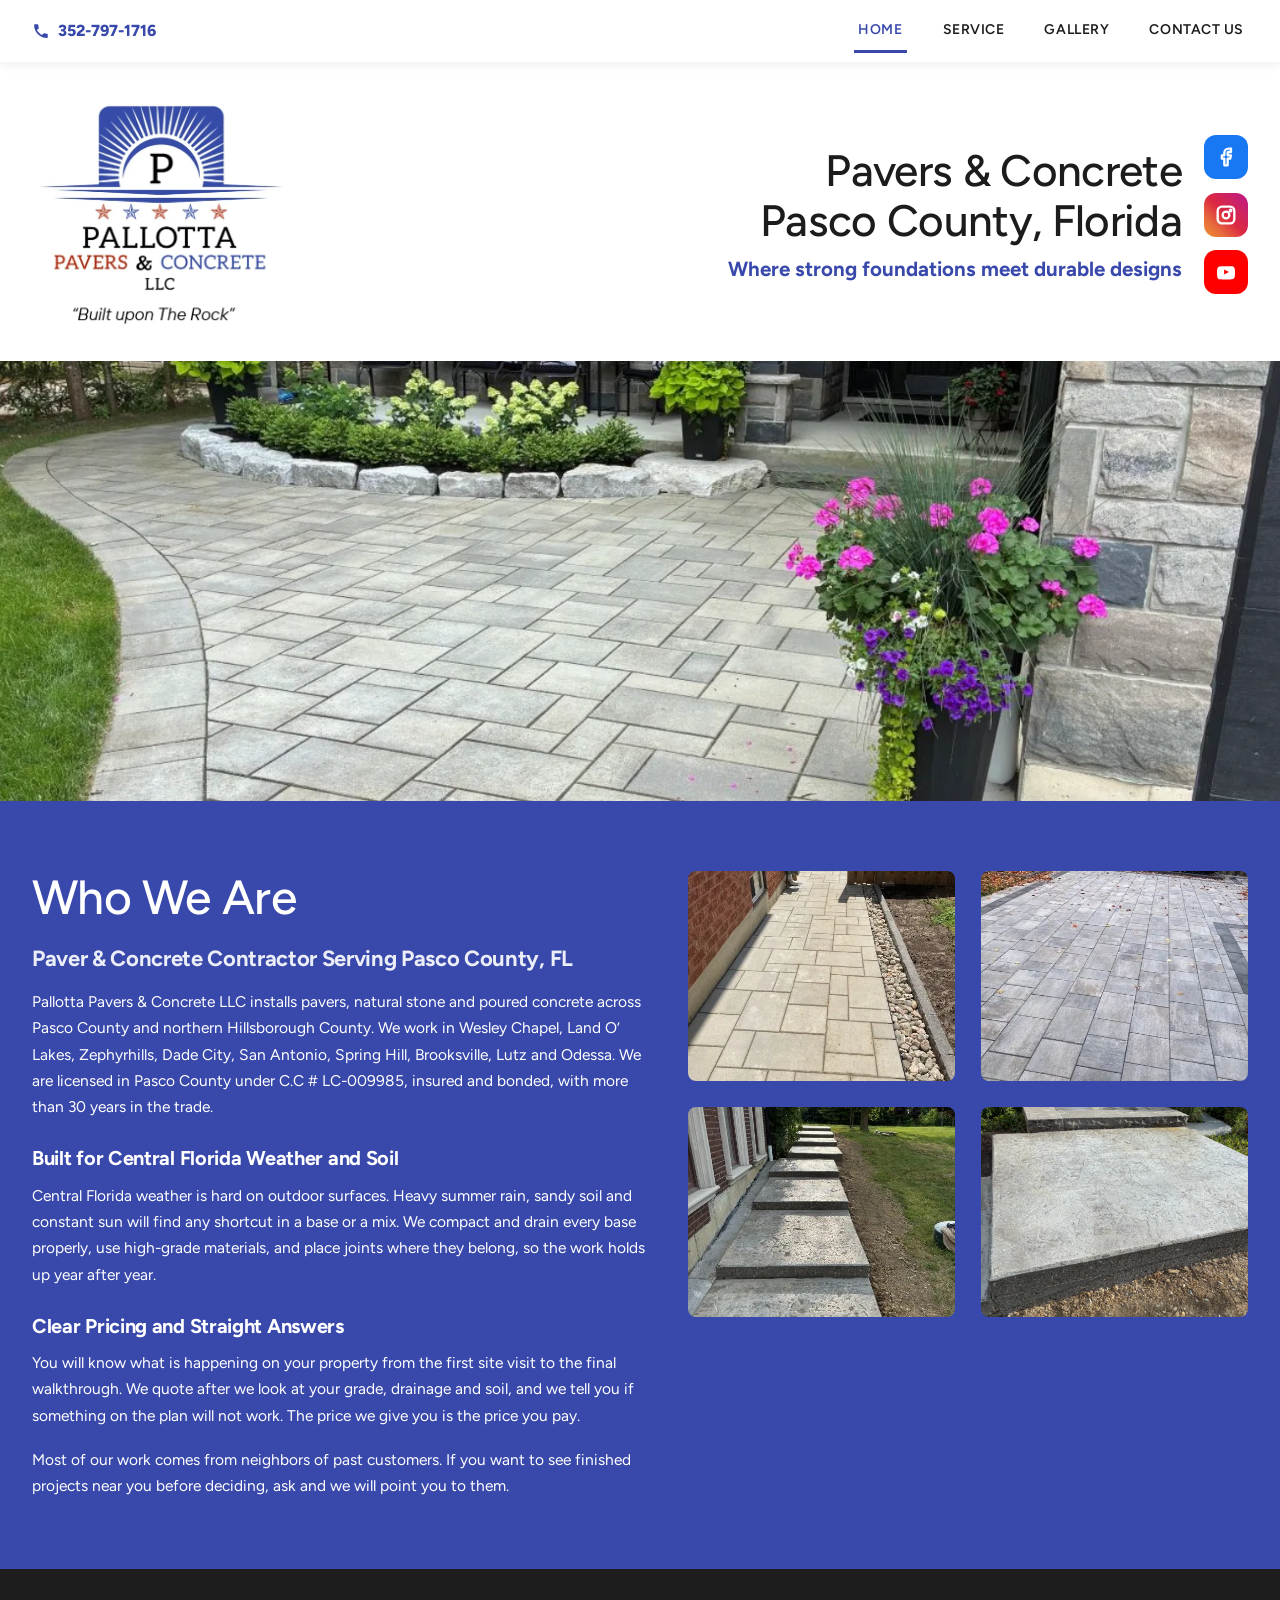
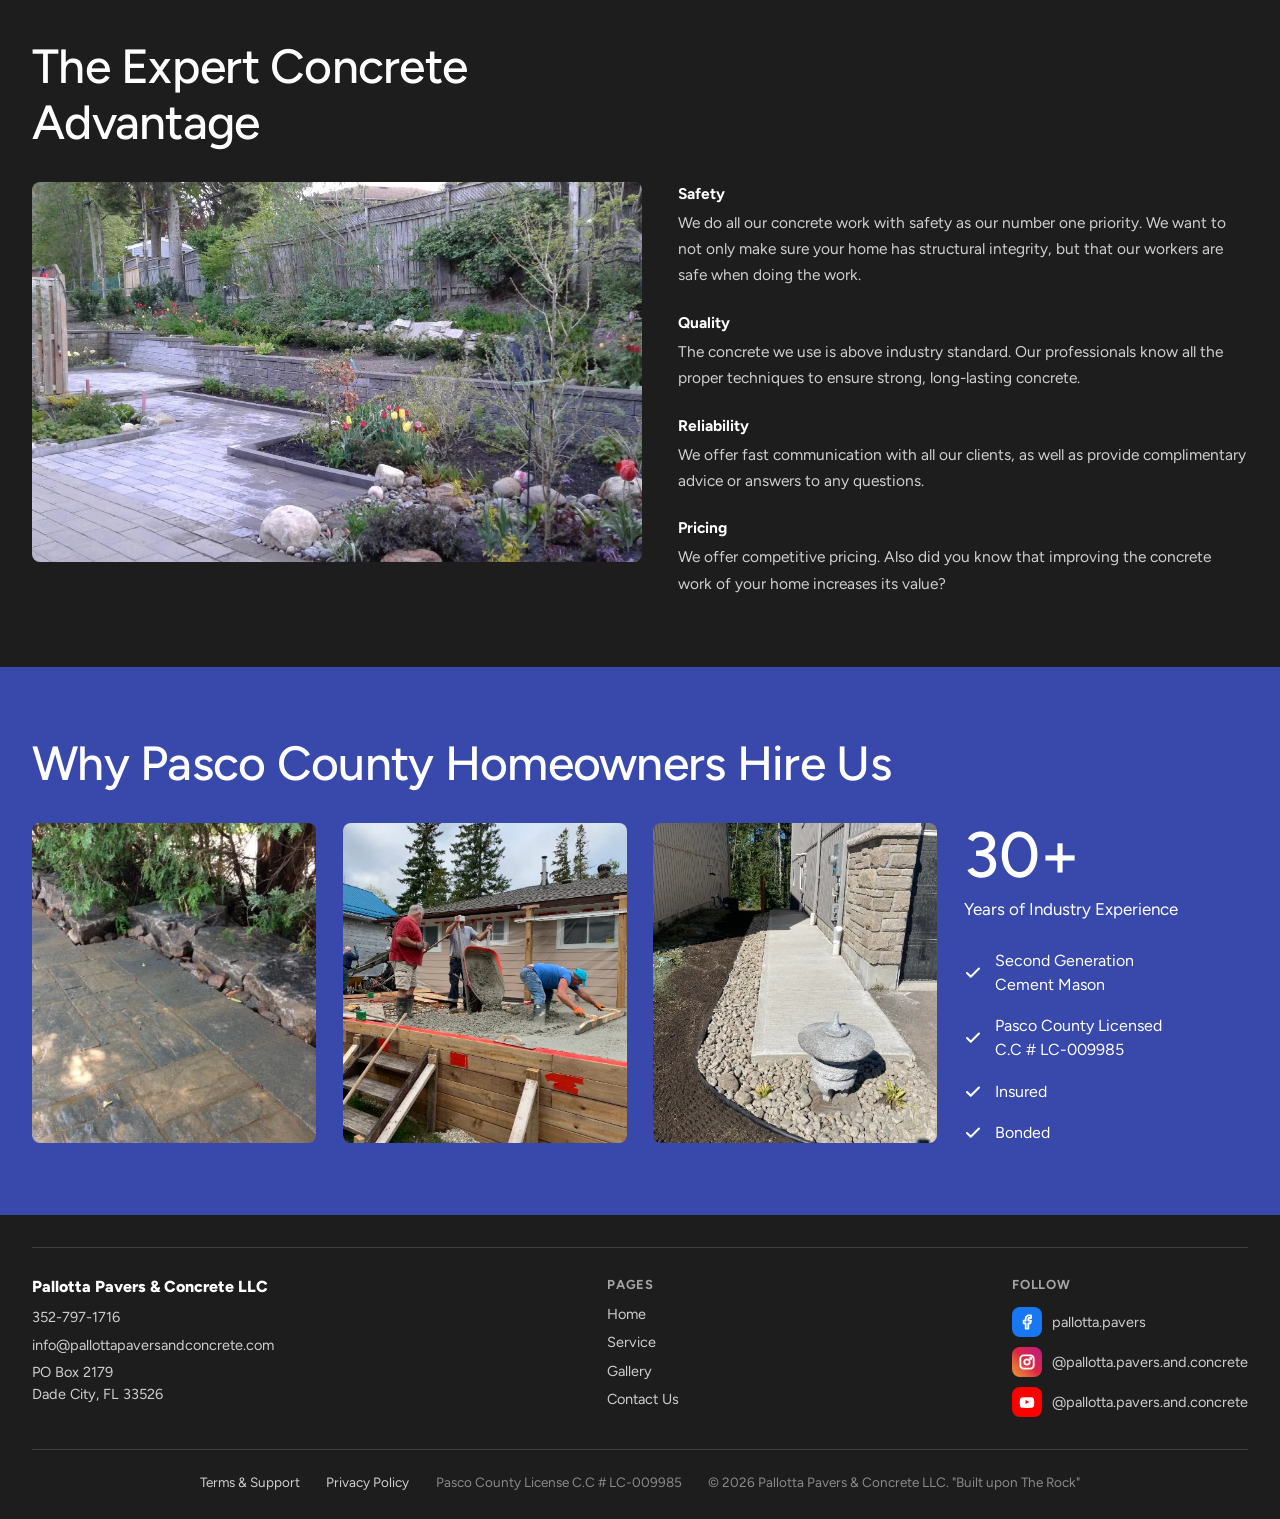
==== commit 32d67836: "Alignment fix" ====
--- a/index.html
+++ b/index.html
@@ -251,8 +251,8 @@
           <div style="font-weight: 500; font-size: 64px; color: var(--white); line-height: 1;">30+</div>
           <div style="font-size: 17px; color: var(--white); margin: 10px 0 var(--space-6) 0; line-height: 1.5;">Years of Industry Experience</div>
           <div style="display: flex; flex-direction: column; gap: var(--space-4);">
-            <div style="display: flex; align-items: center; gap: var(--space-3);"><svg width="18" height="18" viewBox="0 0 24 24" fill="none" stroke="#ffffff" stroke-width="2.75" stroke-linecap="round" stroke-linejoin="round" style="flex: none;"><path d="M20 6L9 17l-5-5"/></svg><span style="font-size: 16px; color: var(--white); line-height: 1.5;">Second Generation Cement Mason</span></div>
-            <div style="display: flex; align-items: center; gap: var(--space-3);"><svg width="18" height="18" viewBox="0 0 24 24" fill="none" stroke="#ffffff" stroke-width="2.75" stroke-linecap="round" stroke-linejoin="round" style="flex: none;"><path d="M20 6L9 17l-5-5"/></svg><span style="font-size: 16px; color: var(--white); line-height: 1.5;">Pasco County Licensed &mdash; C.C # LC-009985</span></div>
+            <div style="display: flex; align-items: center; gap: var(--space-3);"><svg width="18" height="18" viewBox="0 0 24 24" fill="none" stroke="#ffffff" stroke-width="2.75" stroke-linecap="round" stroke-linejoin="round" style="flex: none;"><path d="M20 6L9 17l-5-5"/></svg><span style="font-size: 16px; color: var(--white); line-height: 1.5;">Second Generation<br>Cement Mason</span></div>
+            <div style="display: flex; align-items: center; gap: var(--space-3);"><svg width="18" height="18" viewBox="0 0 24 24" fill="none" stroke="#ffffff" stroke-width="2.75" stroke-linecap="round" stroke-linejoin="round" style="flex: none;"><path d="M20 6L9 17l-5-5"/></svg><span style="font-size: 16px; color: var(--white); line-height: 1.5;">Pasco County Licensed<br>C.C # LC-009985</span></div>
             <div style="display: flex; align-items: center; gap: var(--space-3);"><svg width="18" height="18" viewBox="0 0 24 24" fill="none" stroke="#ffffff" stroke-width="2.75" stroke-linecap="round" stroke-linejoin="round" style="flex: none;"><path d="M20 6L9 17l-5-5"/></svg><span style="font-size: 16px; color: var(--white); line-height: 1.5;">Insured</span></div>
             <div style="display: flex; align-items: center; gap: var(--space-3);"><svg width="18" height="18" viewBox="0 0 24 24" fill="none" stroke="#ffffff" stroke-width="2.75" stroke-linecap="round" stroke-linejoin="round" style="flex: none;"><path d="M20 6L9 17l-5-5"/></svg><span style="font-size: 16px; color: var(--white); line-height: 1.5;">Bonded</span></div>
           </div>
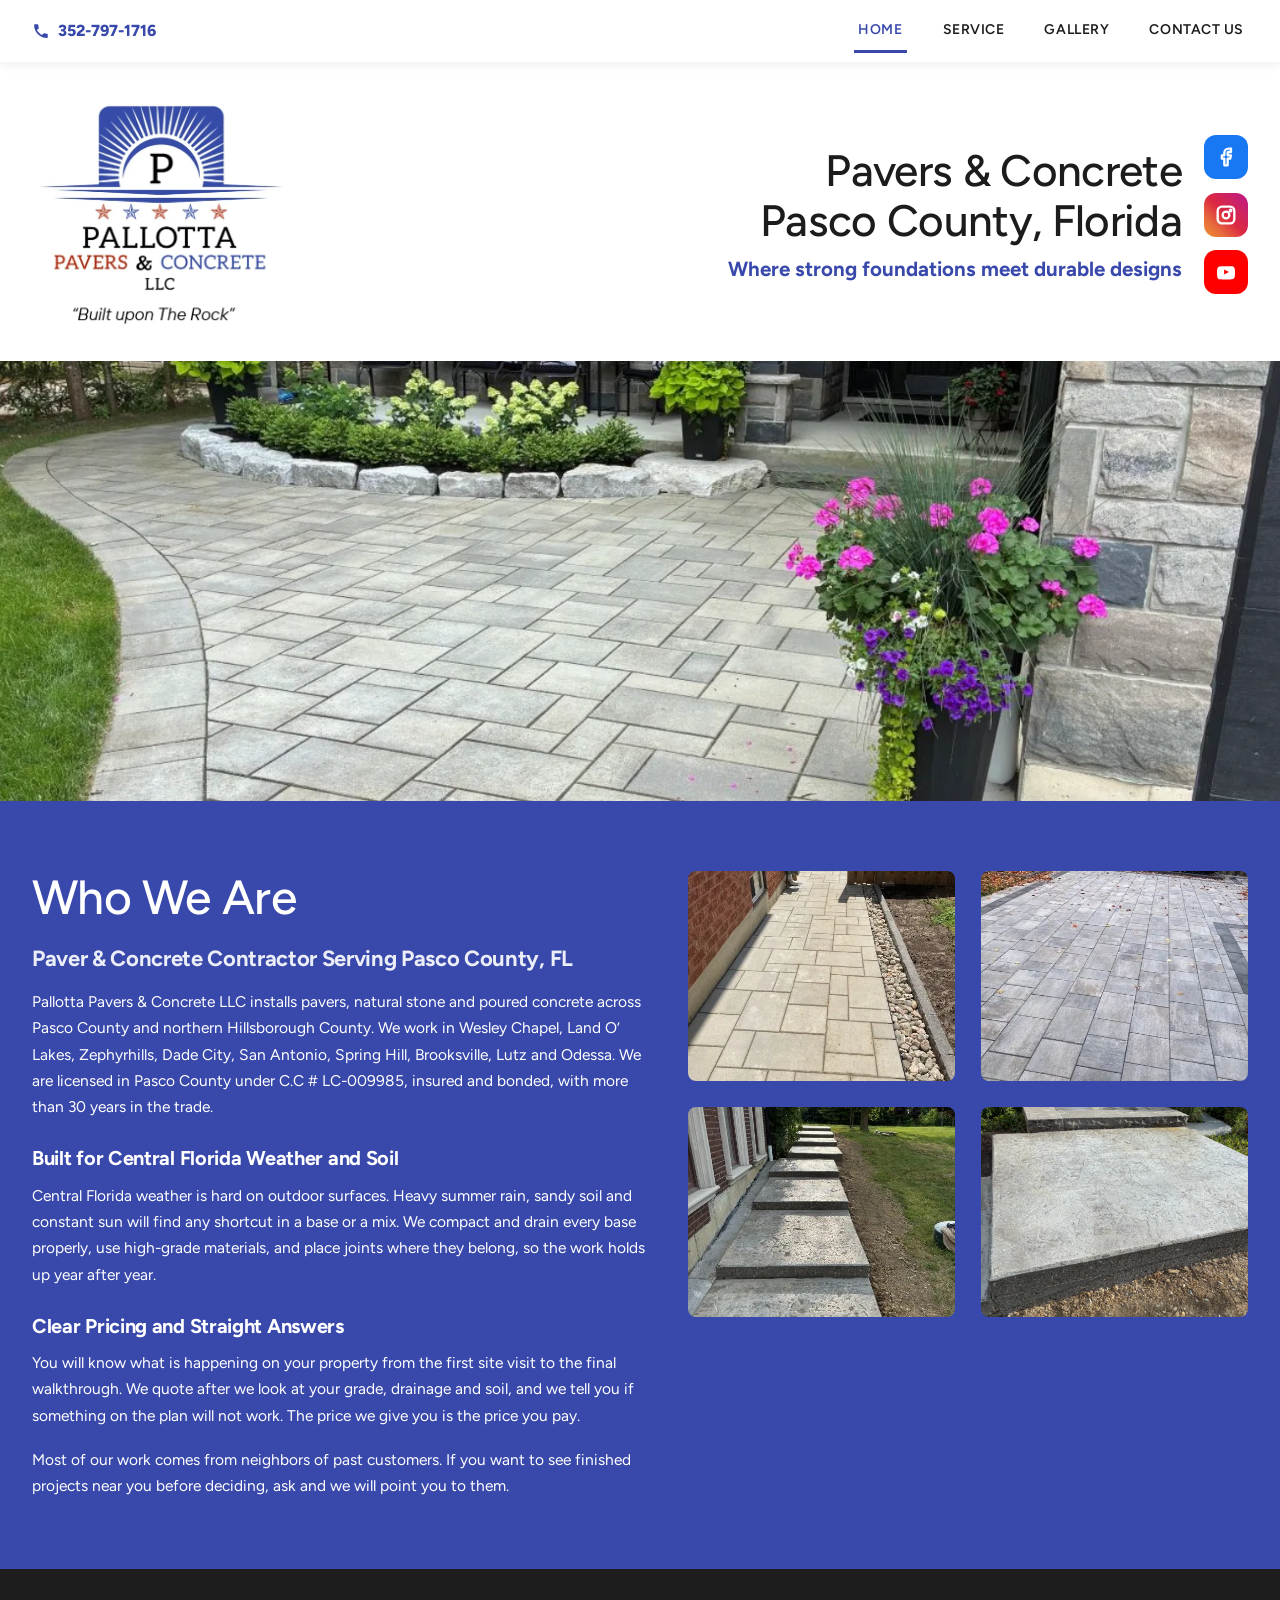
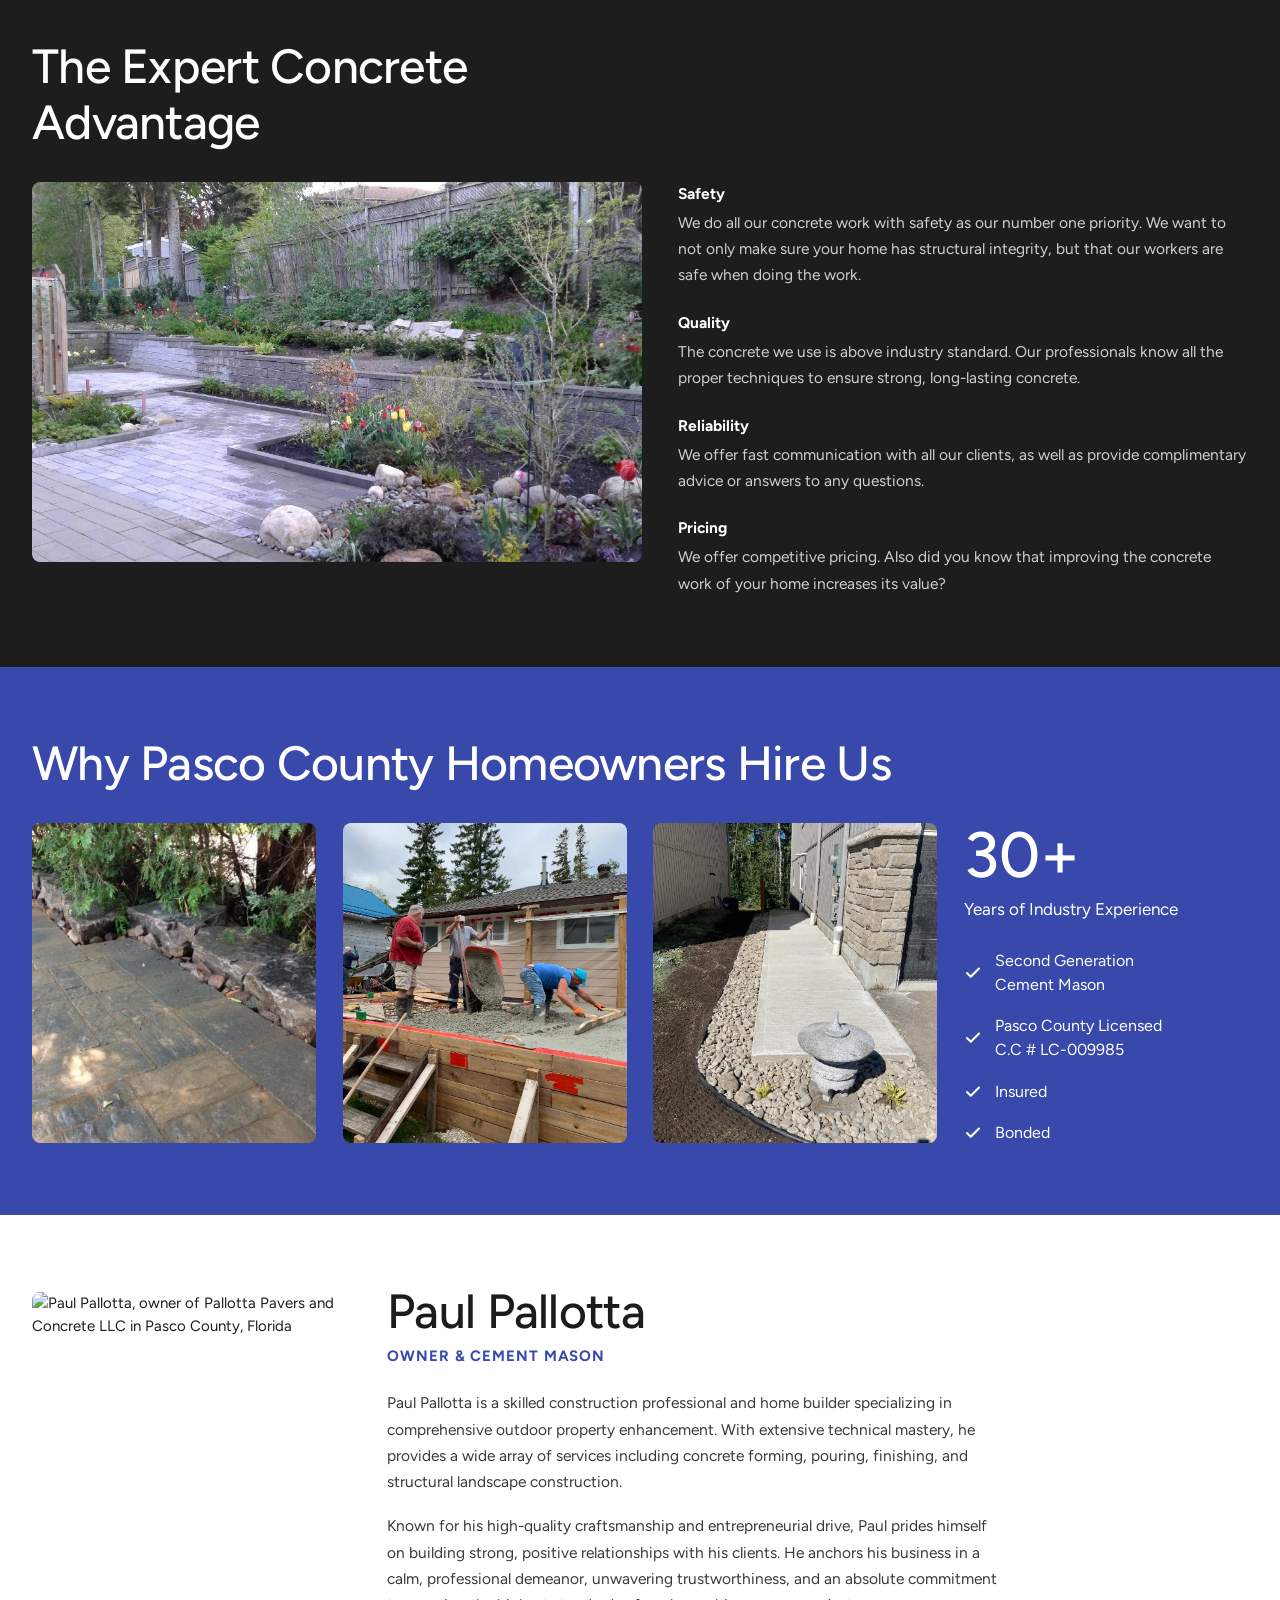
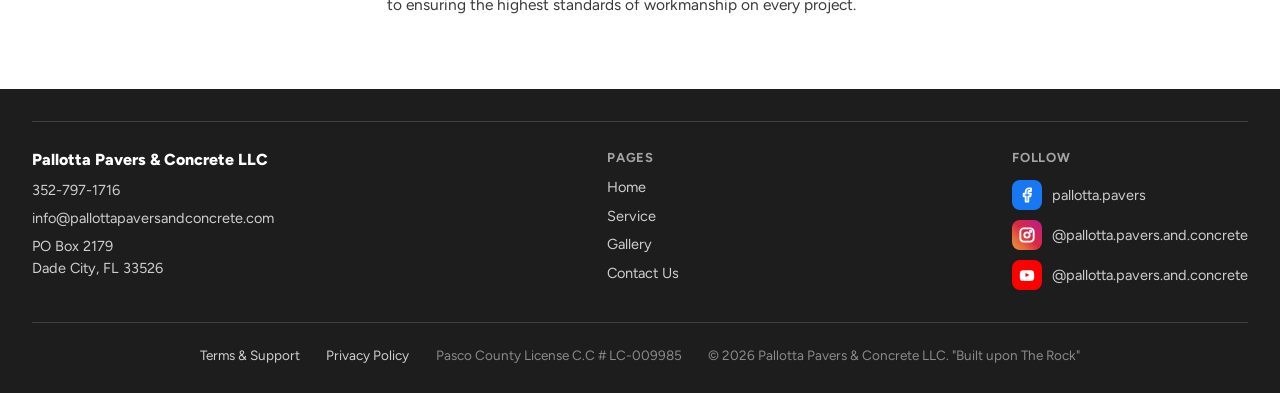
==== commit 8d4aab4a: "Paul Pallotta bio added" ====
--- a/index.html
+++ b/index.html
@@ -39,6 +39,12 @@
   "name": "Pallotta Pavers & Concrete LLC",
   "alternateName": "Pallotta USA",
   "slogan": "Built upon The Rock",
+  "founder": {
+    "@type": "Person",
+    "name": "Paul Pallotta",
+    "jobTitle": "Owner and Cement Mason",
+    "image": "https://www.pallottapaversandconcrete.com/assets/images/pallotta-paul-pallotta-owner.jpg"
+  },
   "identifier": "LC-009985",
   "hasCredential": {
     "@type": "EducationalOccupationalCredential",
@@ -262,6 +268,21 @@
   </section>
 
 
+  <!-- 08 MEET THE OWNER -->
+  <section id="owner" style="background: var(--page);">
+    <div class="cols" style="display: flex; gap: var(--space-8); align-items: center; flex-wrap: wrap; padding: var(--space-9) var(--space-7); max-width: 1280px; margin: 0 auto;">
+      <div style="flex: 0 1 320px; min-width: 240px;">
+        <img src="assets/images/pallotta-paul-pallotta-owner.webp" alt="Paul Pallotta, owner of Pallotta Pavers and Concrete LLC in Pasco County, Florida" width="640" height="640" loading="lazy" style="width: 100%; height: auto; border-radius: var(--radius-card); display: block;">
+      </div>
+      <div style="flex: 1 1 460px; min-width: 300px;">
+        <h2 style="font-family: var(--font-body); font-weight: 500; font-size: clamp(34px, 4vw, 48px); margin: 0 0 6px 0; color: var(--ink);">Paul Pallotta</h2>
+        <div style="font-weight: 700; font-size: 15px; letter-spacing: 0.06em; text-transform: uppercase; color: var(--blue); margin-bottom: var(--space-5);">Owner &amp; Cement Mason</div>
+        <p style="font-size: var(--text-body); line-height: 1.7; color: var(--body-alt); margin: 0 0 var(--space-4) 0; max-width: 62ch;">Paul Pallotta is a skilled construction professional and home builder specializing in comprehensive outdoor property enhancement. With extensive technical mastery, he provides a wide array of services including concrete forming, pouring, finishing, and structural landscape construction.</p>
+        <p style="font-size: var(--text-body); line-height: 1.7; color: var(--body-alt); margin: 0; max-width: 62ch;">Known for his high-quality craftsmanship and entrepreneurial drive, Paul prides himself on building strong, positive relationships with his clients. He anchors his business in a calm, professional demeanor, unwavering trustworthiness, and an absolute commitment to ensuring the highest standards of workmanship on every project.</p>
+      </div>
+    </div>
+  </section>
+
   <footer class="sec-dark">
     <div class="foot-inner">
       <div class="foot-cols foot-top">
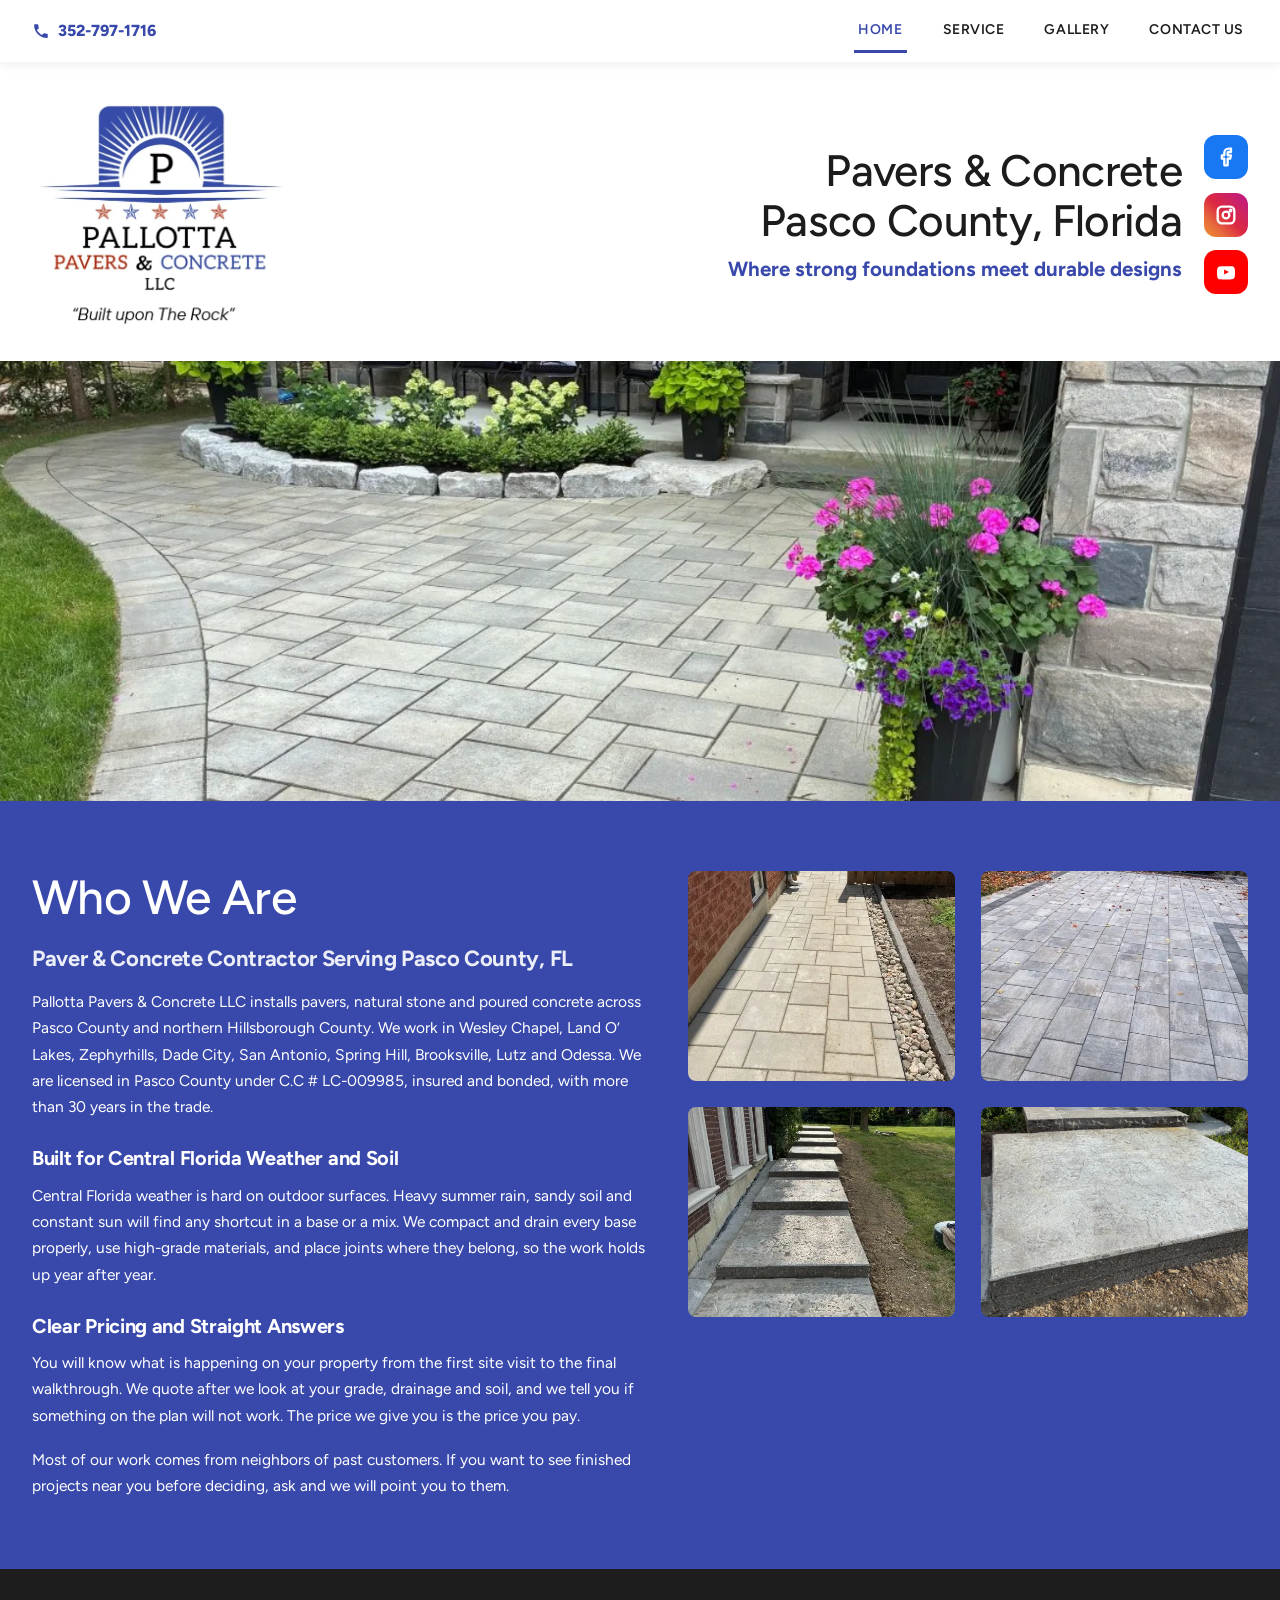
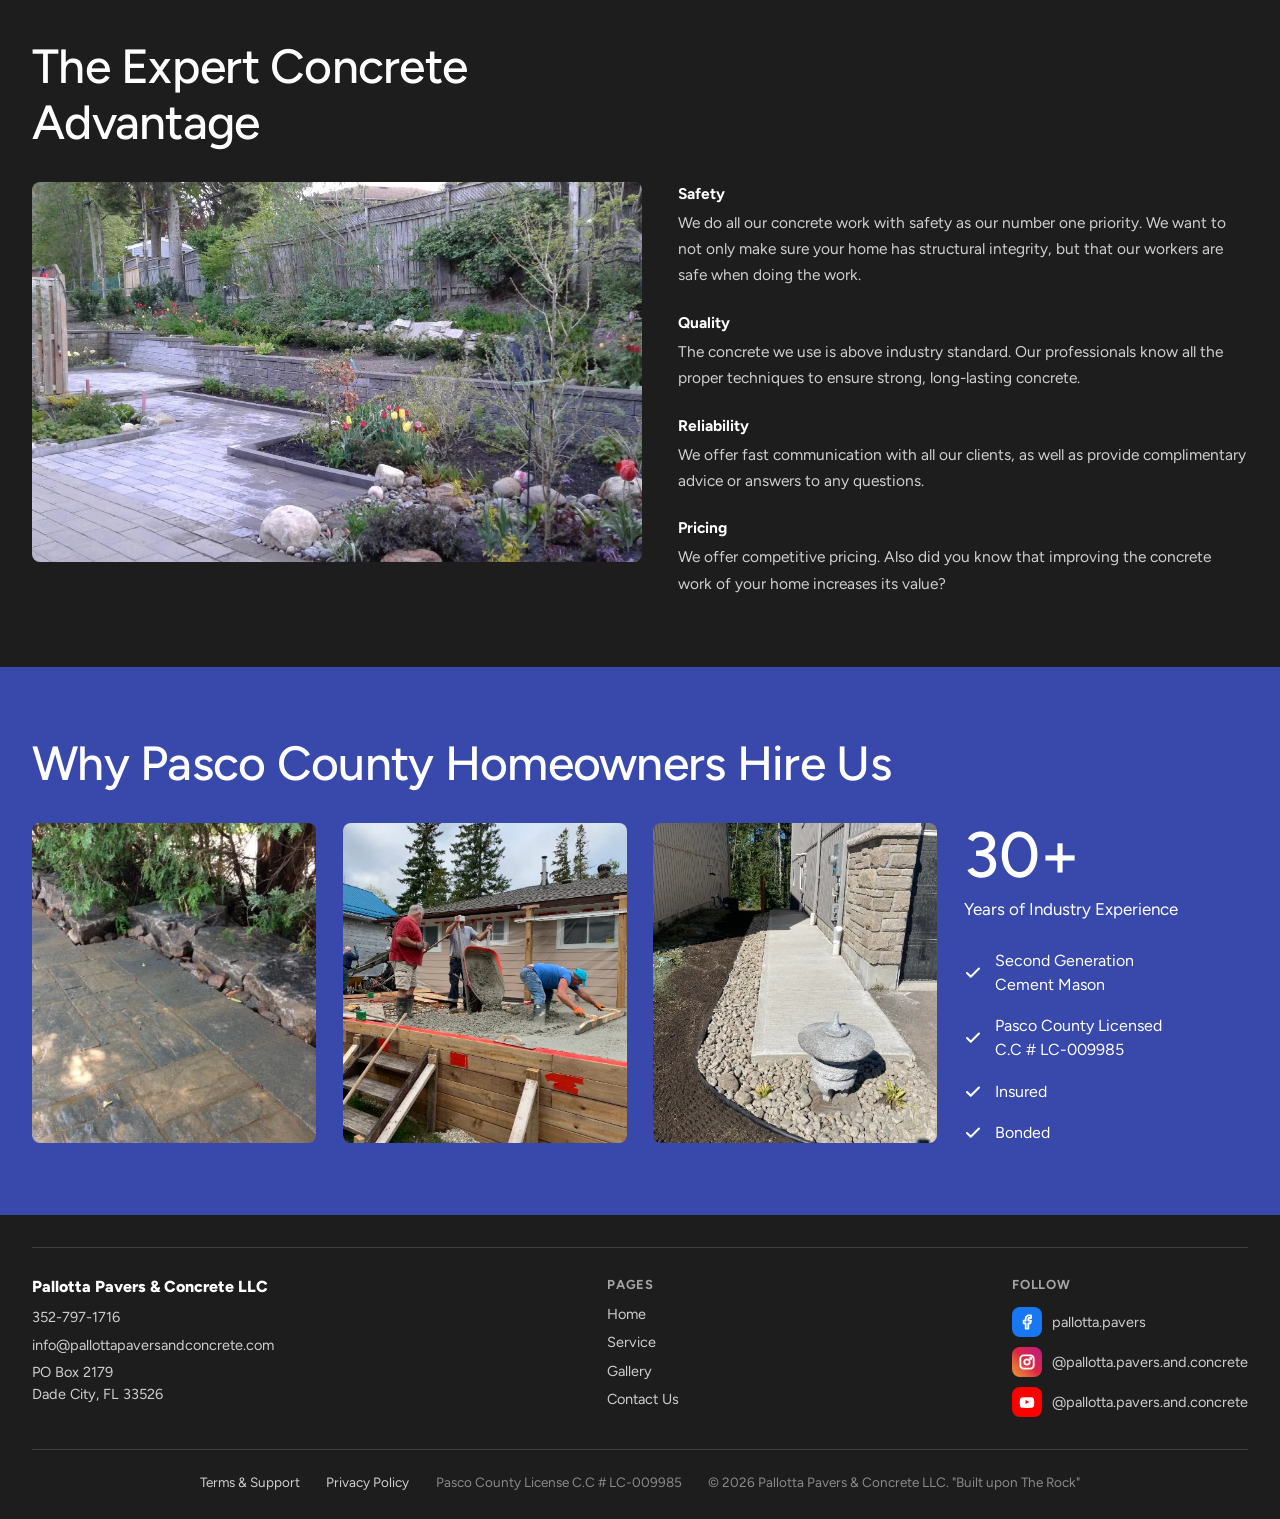
==== commit 0591bbaa: "Revert "Paul Pallotta bio added" This reverts commit 8d4aab4a3caa3983e8abf74f9e6bfe0c2265410b." ====
--- a/index.html
+++ b/index.html
@@ -39,12 +39,6 @@
   "name": "Pallotta Pavers & Concrete LLC",
   "alternateName": "Pallotta USA",
   "slogan": "Built upon The Rock",
-  "founder": {
-    "@type": "Person",
-    "name": "Paul Pallotta",
-    "jobTitle": "Owner and Cement Mason",
-    "image": "https://www.pallottapaversandconcrete.com/assets/images/pallotta-paul-pallotta-owner.jpg"
-  },
   "identifier": "LC-009985",
   "hasCredential": {
     "@type": "EducationalOccupationalCredential",
@@ -268,21 +262,6 @@
   </section>
 
 
-  <!-- 08 MEET THE OWNER -->
-  <section id="owner" style="background: var(--page);">
-    <div class="cols" style="display: flex; gap: var(--space-8); align-items: center; flex-wrap: wrap; padding: var(--space-9) var(--space-7); max-width: 1280px; margin: 0 auto;">
-      <div style="flex: 0 1 320px; min-width: 240px;">
-        <img src="assets/images/pallotta-paul-pallotta-owner.webp" alt="Paul Pallotta, owner of Pallotta Pavers and Concrete LLC in Pasco County, Florida" width="640" height="640" loading="lazy" style="width: 100%; height: auto; border-radius: var(--radius-card); display: block;">
-      </div>
-      <div style="flex: 1 1 460px; min-width: 300px;">
-        <h2 style="font-family: var(--font-body); font-weight: 500; font-size: clamp(34px, 4vw, 48px); margin: 0 0 6px 0; color: var(--ink);">Paul Pallotta</h2>
-        <div style="font-weight: 700; font-size: 15px; letter-spacing: 0.06em; text-transform: uppercase; color: var(--blue); margin-bottom: var(--space-5);">Owner &amp; Cement Mason</div>
-        <p style="font-size: var(--text-body); line-height: 1.7; color: var(--body-alt); margin: 0 0 var(--space-4) 0; max-width: 62ch;">Paul Pallotta is a skilled construction professional and home builder specializing in comprehensive outdoor property enhancement. With extensive technical mastery, he provides a wide array of services including concrete forming, pouring, finishing, and structural landscape construction.</p>
-        <p style="font-size: var(--text-body); line-height: 1.7; color: var(--body-alt); margin: 0; max-width: 62ch;">Known for his high-quality craftsmanship and entrepreneurial drive, Paul prides himself on building strong, positive relationships with his clients. He anchors his business in a calm, professional demeanor, unwavering trustworthiness, and an absolute commitment to ensuring the highest standards of workmanship on every project.</p>
-      </div>
-    </div>
-  </section>
-
   <footer class="sec-dark">
     <div class="foot-inner">
       <div class="foot-cols foot-top">
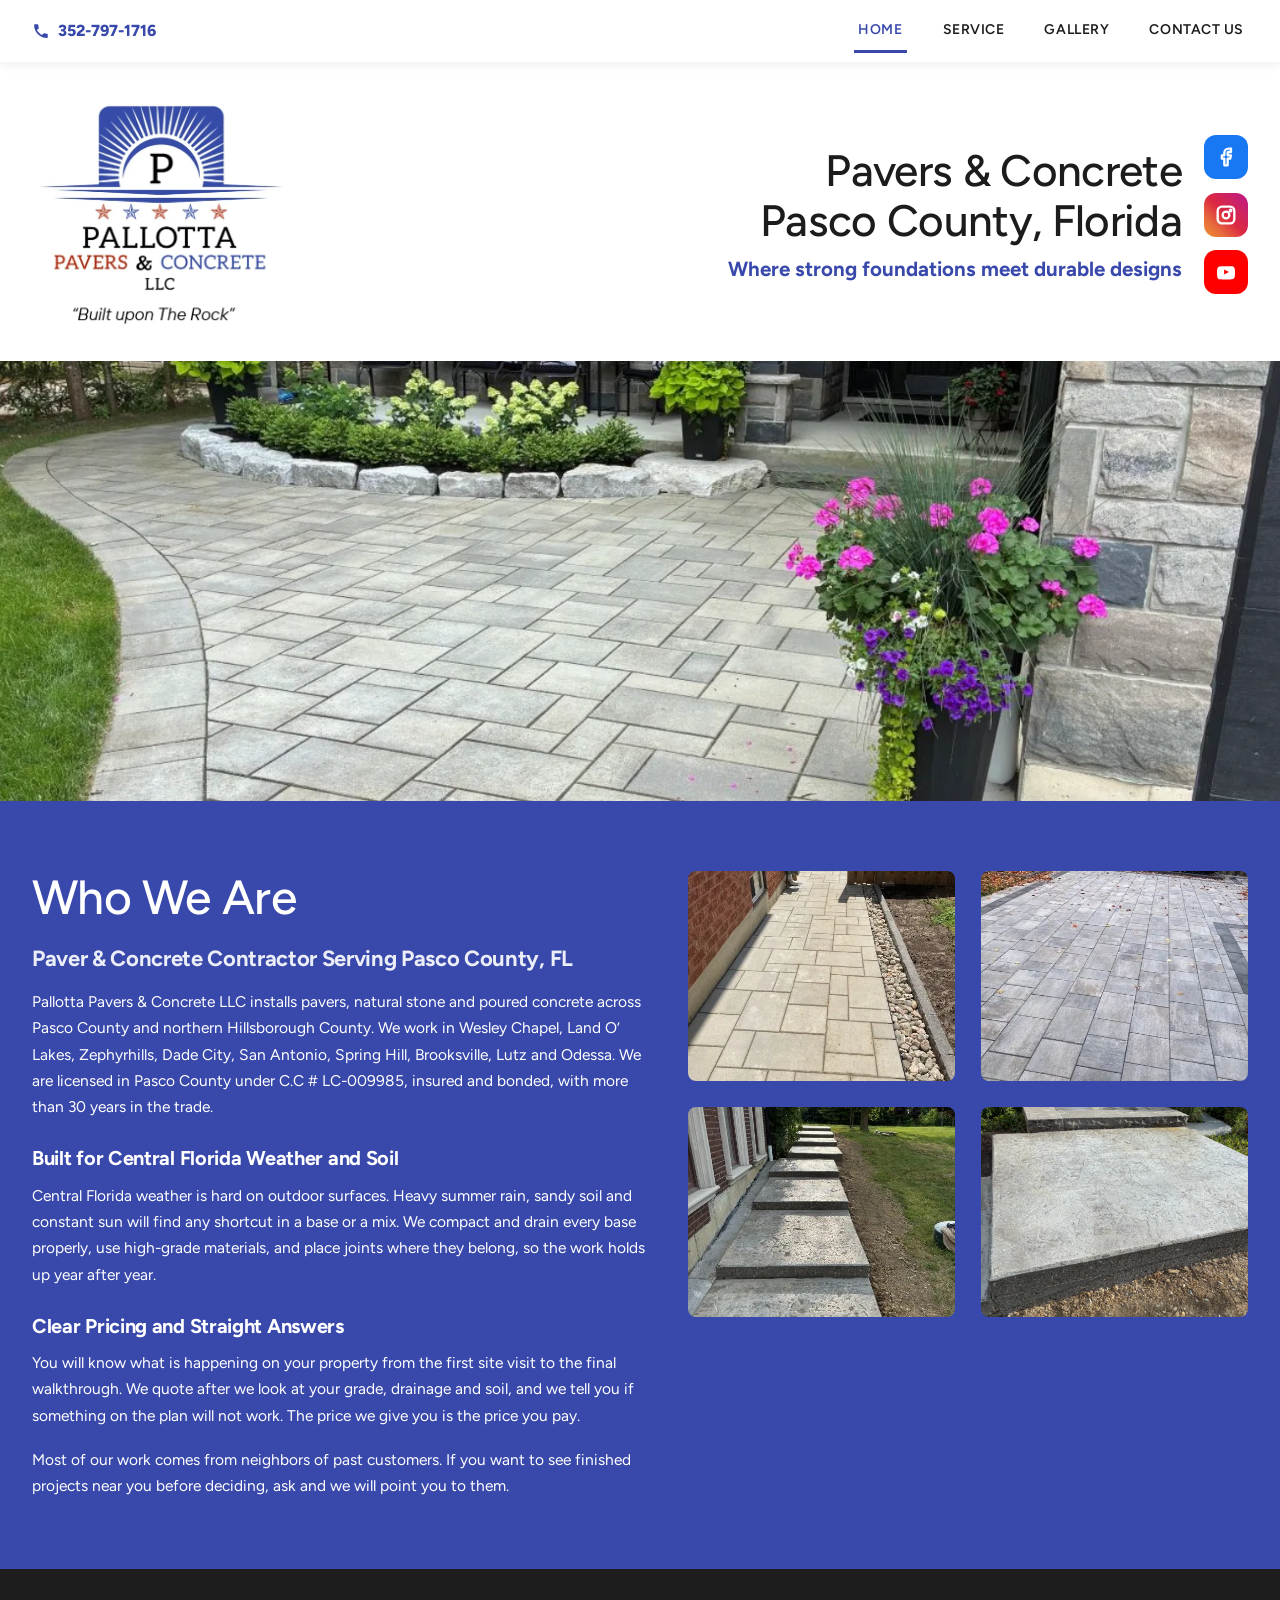
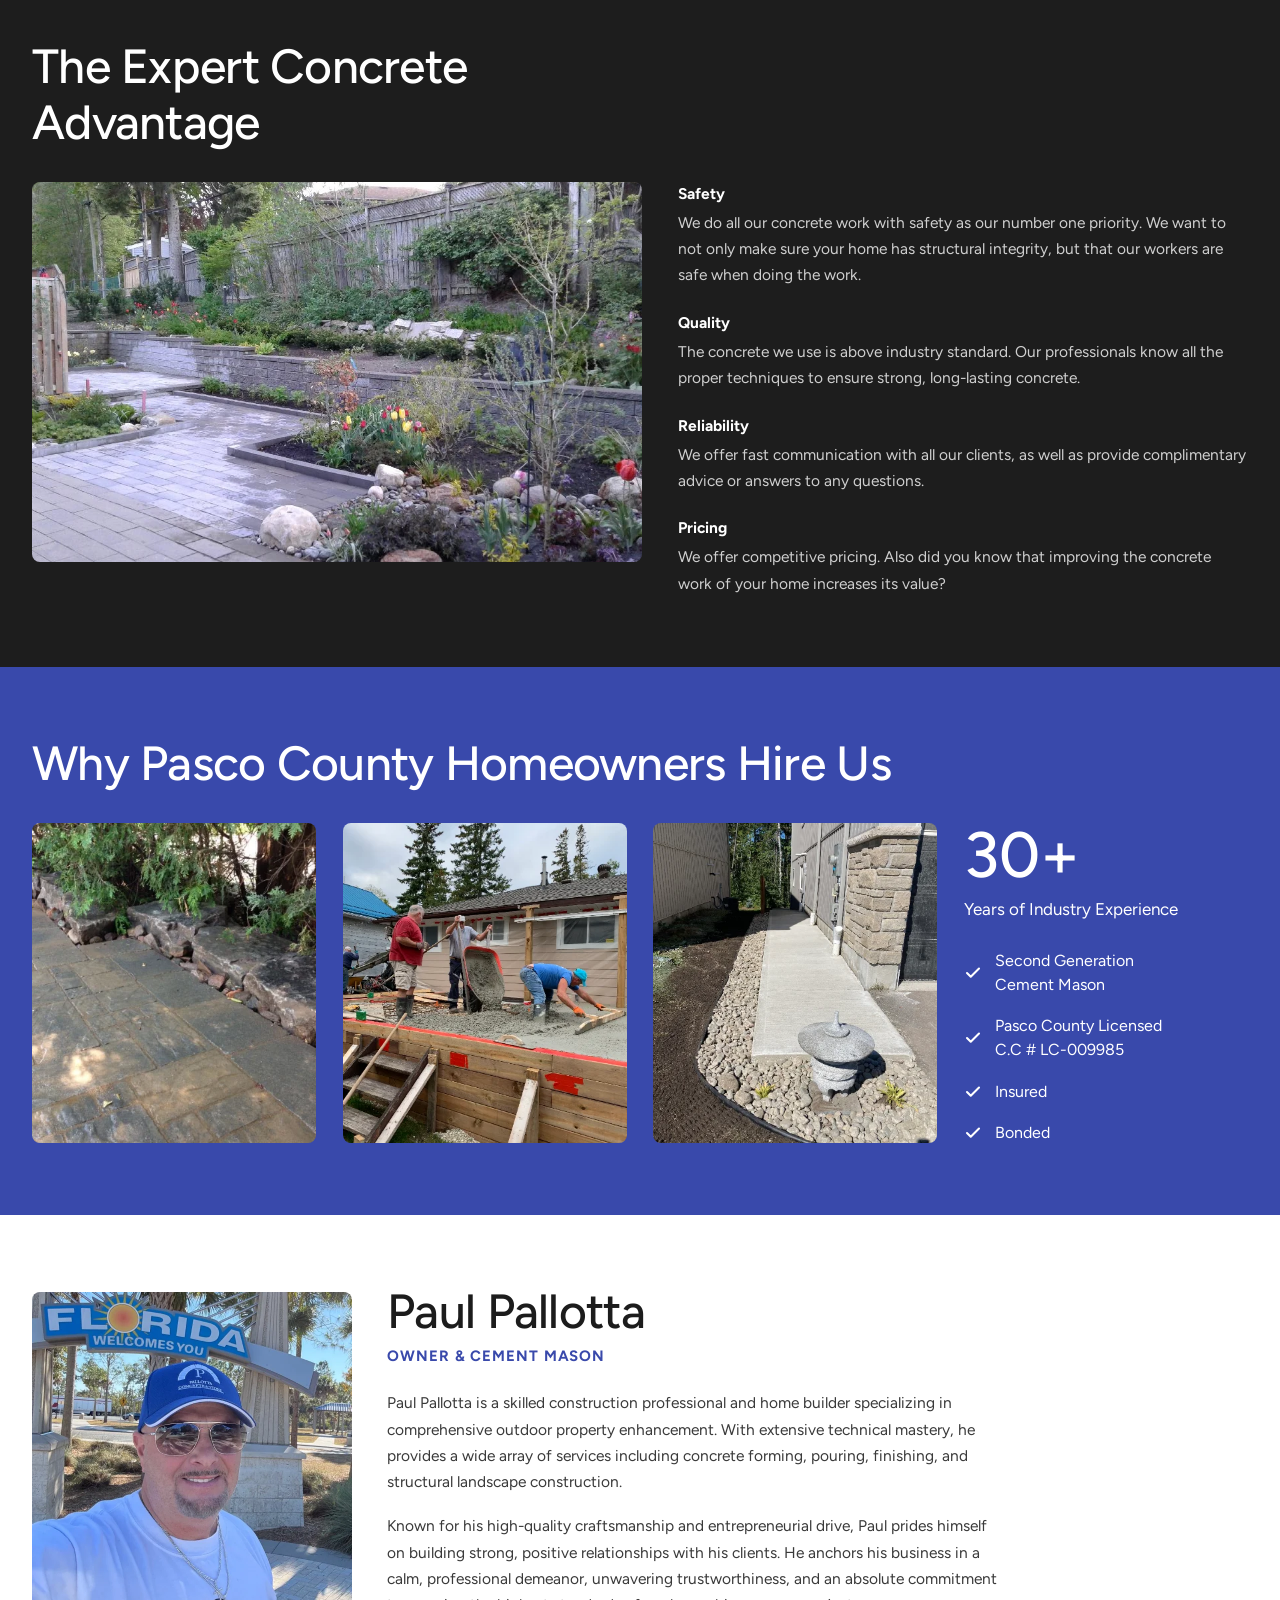
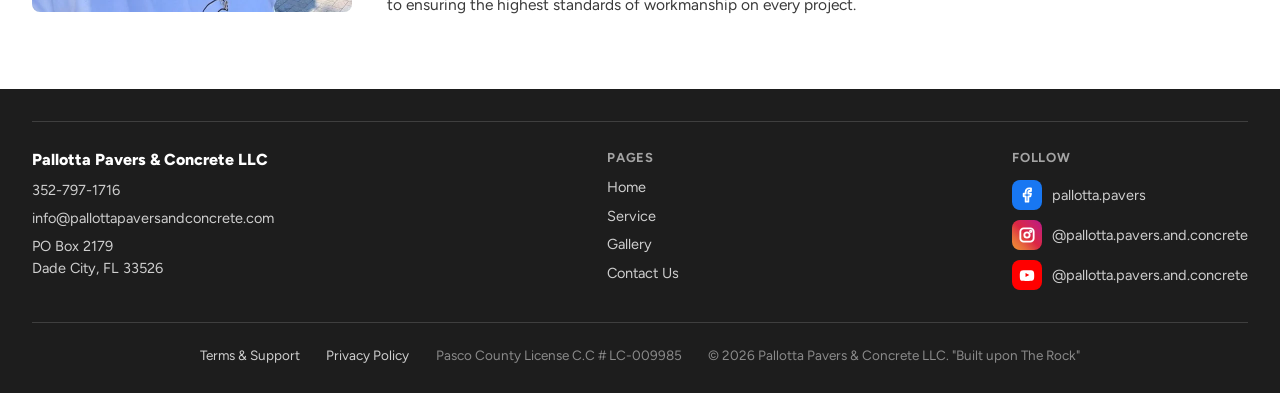
==== commit 8f3e4e20: "Index.html Paul profile" ====
--- a/index.html
+++ b/index.html
@@ -39,6 +39,12 @@
   "name": "Pallotta Pavers & Concrete LLC",
   "alternateName": "Pallotta USA",
   "slogan": "Built upon The Rock",
+  "founder": {
+    "@type": "Person",
+    "name": "Paul Pallotta",
+    "jobTitle": "Owner and Cement Mason",
+    "image": "https://www.pallottapaversandconcrete.com/assets/images/pallotta-paul-pallotta-owner.jpg"
+  },
   "identifier": "LC-009985",
   "hasCredential": {
     "@type": "EducationalOccupationalCredential",
@@ -262,6 +268,21 @@
   </section>
 
 
+  <!-- 08 PAUL PALLOTTA -->
+  <section id="owner" style="background: var(--page);">
+    <div class="cols" style="display: flex; gap: var(--space-8); align-items: center; flex-wrap: wrap; padding: var(--space-9) var(--space-7); max-width: 1280px; margin: 0 auto;">
+      <div style="flex: 0 1 320px; min-width: 240px;">
+        <img src="assets/images/pallotta-paul-pallotta-owner.webp" alt="Paul Pallotta, owner of Pallotta Pavers and Concrete LLC in Pasco County, Florida" width="640" height="640" loading="lazy" decoding="async" style="width: 100%; height: auto; border-radius: var(--radius-card); display: block;">
+      </div>
+      <div style="flex: 1 1 460px; min-width: 300px;">
+        <h2 style="font-family: var(--font-body); font-weight: 500; font-size: clamp(34px, 4vw, 48px); margin: 0 0 6px 0; color: var(--ink);">Paul Pallotta</h2>
+        <div style="font-weight: 700; font-size: 15px; letter-spacing: 0.06em; text-transform: uppercase; color: var(--blue); margin-bottom: var(--space-5);">Owner &amp; Cement Mason</div>
+        <p style="font-size: var(--text-body); line-height: 1.7; color: var(--body-alt); margin: 0 0 var(--space-4) 0; max-width: 62ch;">Paul Pallotta is a skilled construction professional and home builder specializing in comprehensive outdoor property enhancement. With extensive technical mastery, he provides a wide array of services including concrete forming, pouring, finishing, and structural landscape construction.</p>
+        <p style="font-size: var(--text-body); line-height: 1.7; color: var(--body-alt); margin: 0; max-width: 62ch;">Known for his high-quality craftsmanship and entrepreneurial drive, Paul prides himself on building strong, positive relationships with his clients. He anchors his business in a calm, professional demeanor, unwavering trustworthiness, and an absolute commitment to ensuring the highest standards of workmanship on every project.</p>
+      </div>
+    </div>
+  </section>
+
   <footer class="sec-dark">
     <div class="foot-inner">
       <div class="foot-cols foot-top">
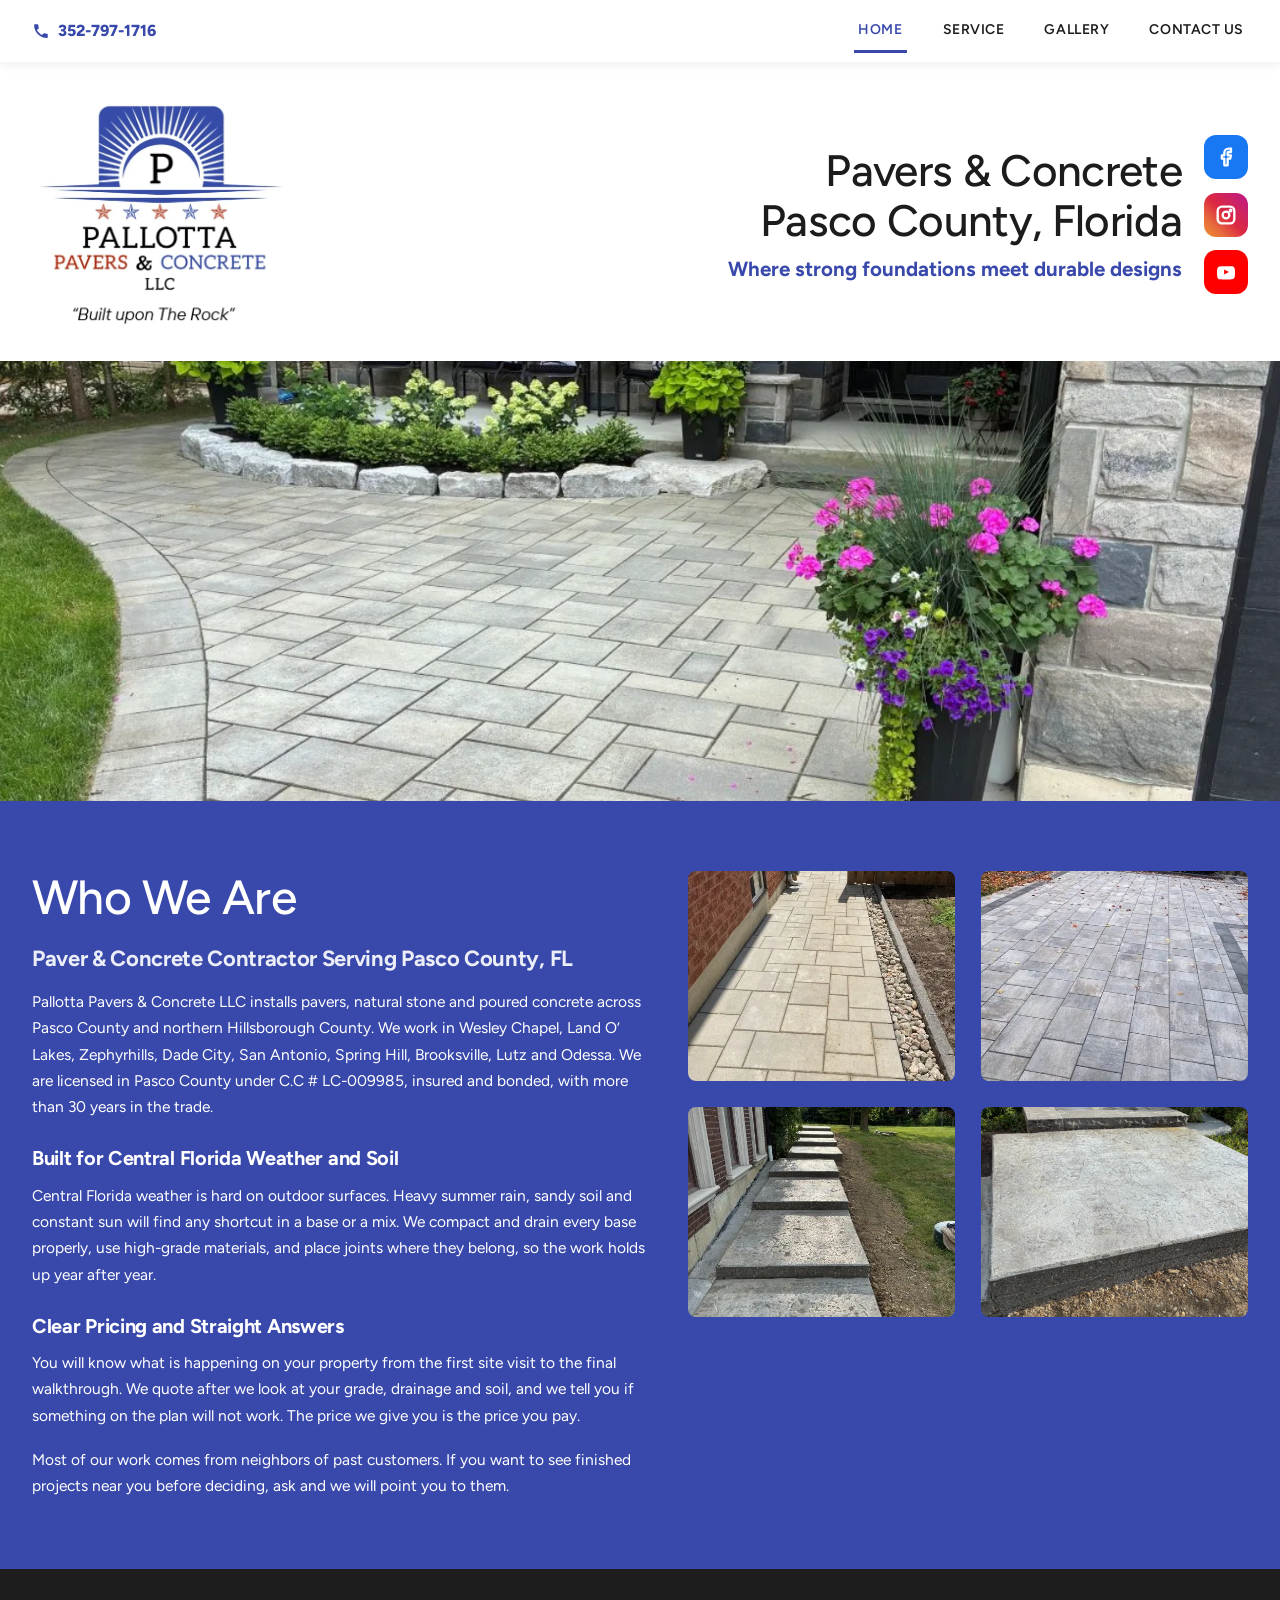
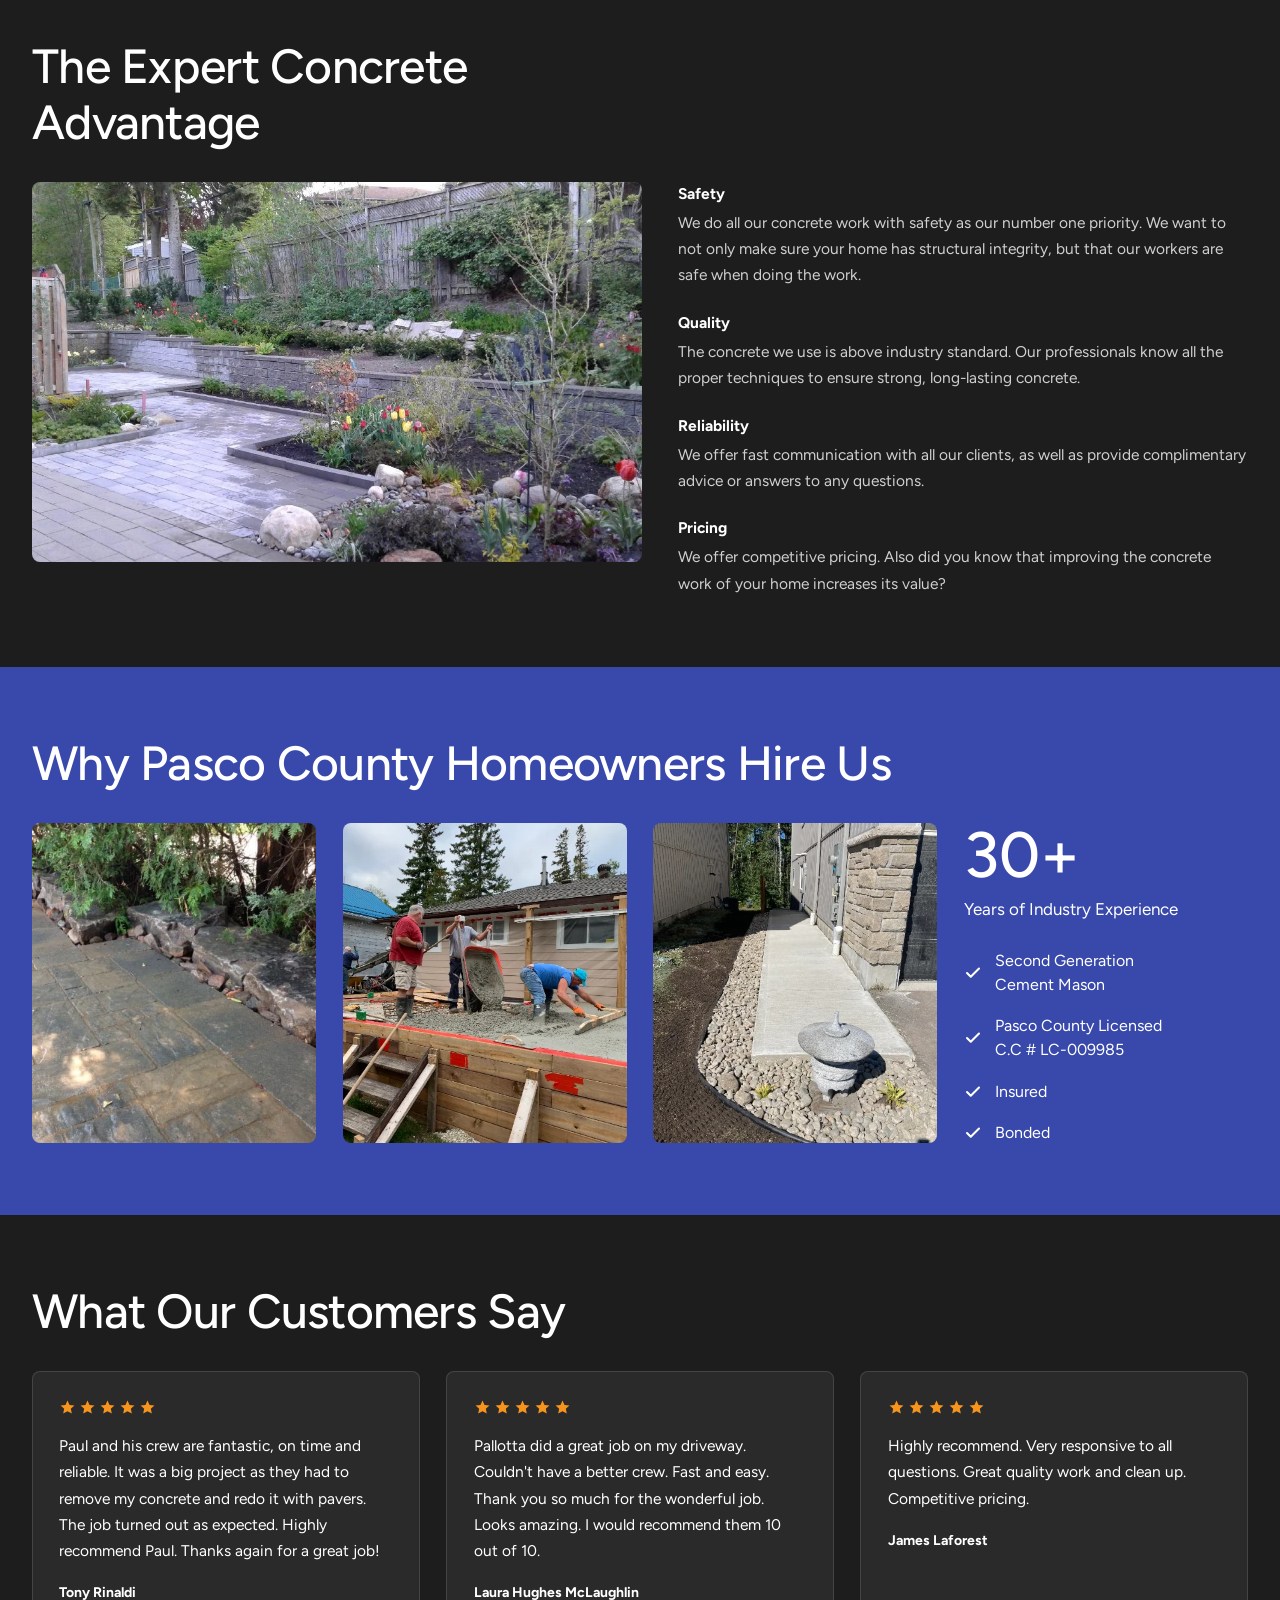
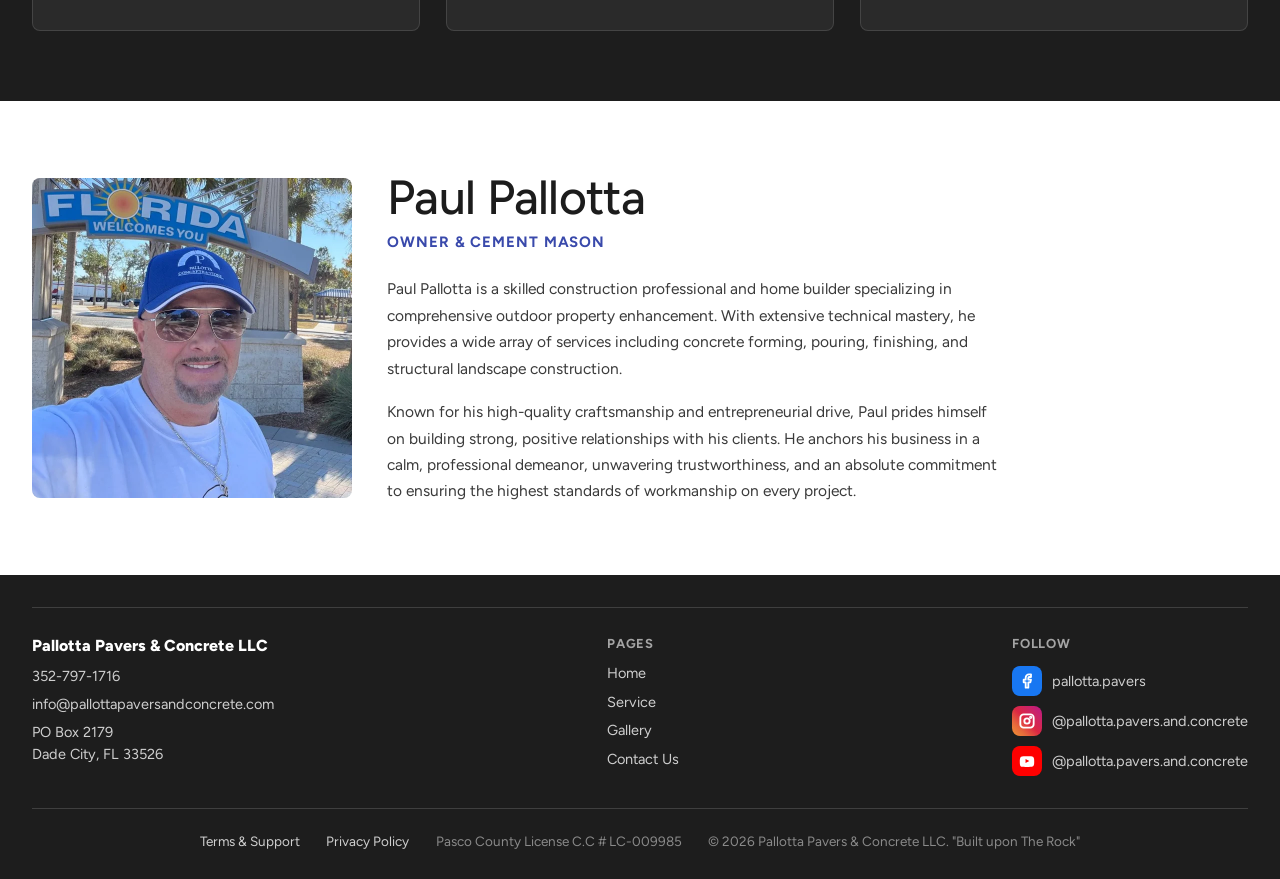
==== commit 14c96284: "Testimonial added to index.html" ====
--- a/index.html
+++ b/index.html
@@ -39,6 +39,34 @@
   "name": "Pallotta Pavers & Concrete LLC",
   "alternateName": "Pallotta USA",
   "slogan": "Built upon The Rock",
+  "aggregateRating": {
+    "@type": "AggregateRating",
+    "ratingValue": "5",
+    "reviewCount": "3"
+  },
+  "review": [
+    {
+      "@type": "Review",
+      "author": { "@type": "Person", "name": "Tony Rinaldi" },
+      "datePublished": "2026-07-08",
+      "reviewRating": { "@type": "Rating", "ratingValue": "5", "bestRating": "5" },
+      "reviewBody": "Paul and his crew are fantastic, on time and reliable. It was a big project as they had to remove my concrete and redo it with pavers. The job turned out as expected. Highly recommend Paul."
+    },
+    {
+      "@type": "Review",
+      "author": { "@type": "Person", "name": "Laura Hughes McLaughlin" },
+      "datePublished": "2026-07-04",
+      "reviewRating": { "@type": "Rating", "ratingValue": "5", "bestRating": "5" },
+      "reviewBody": "Pallotta did a great job on my driveway. Couldn't have a better crew. Fast and easy. Looks amazing. I would recommend them 10 out of 10."
+    },
+    {
+      "@type": "Review",
+      "author": { "@type": "Person", "name": "James Laforest" },
+      "datePublished": "2026-07-02",
+      "reviewRating": { "@type": "Rating", "ratingValue": "5", "bestRating": "5" },
+      "reviewBody": "Highly recommend. Very responsive to all questions. Great quality work and clean up. Competitive pricing."
+    }
+  ],
   "founder": {
     "@type": "Person",
     "name": "Paul Pallotta",
@@ -268,7 +296,31 @@
   </section>
 
 
-  <!-- 08 PAUL PALLOTTA -->
+  <!-- 08 TESTIMONIALS -->
+  <section id="reviews" style="background: var(--dark); color: var(--white);">
+    <div style="padding: var(--space-9) var(--space-7); max-width: 1280px; margin: 0 auto;">
+      <h2 style="font-family: var(--font-body); font-weight: 500; font-size: clamp(34px, 4vw, 48px); margin: 0 0 var(--space-7) 0; color: var(--white);">What Our Customers Say</h2>
+      <div style="display: grid; grid-template-columns: repeat(auto-fit, minmax(min(280px, 100%), 1fr)); gap: var(--space-6);">
+        <blockquote style="margin: 0; display: flex; flex-direction: column; gap: var(--space-4); background: rgba(255,255,255,0.06); border: 1px solid rgba(255,255,255,0.12); border-radius: var(--radius-card); padding: var(--space-6);">
+          <div style="display: flex; gap: 3px;" aria-label="5 out of 5 stars"><svg width="17" height="17" viewBox="0 0 24 24" fill="#f7941d"><path d="M12 2l2.9 6.3 6.9.8-5.1 4.7 1.4 6.8L12 17.3 5.9 20.6l1.4-6.8L2.2 9.1l6.9-.8z"/></svg><svg width="17" height="17" viewBox="0 0 24 24" fill="#f7941d"><path d="M12 2l2.9 6.3 6.9.8-5.1 4.7 1.4 6.8L12 17.3 5.9 20.6l1.4-6.8L2.2 9.1l6.9-.8z"/></svg><svg width="17" height="17" viewBox="0 0 24 24" fill="#f7941d"><path d="M12 2l2.9 6.3 6.9.8-5.1 4.7 1.4 6.8L12 17.3 5.9 20.6l1.4-6.8L2.2 9.1l6.9-.8z"/></svg><svg width="17" height="17" viewBox="0 0 24 24" fill="#f7941d"><path d="M12 2l2.9 6.3 6.9.8-5.1 4.7 1.4 6.8L12 17.3 5.9 20.6l1.4-6.8L2.2 9.1l6.9-.8z"/></svg><svg width="17" height="17" viewBox="0 0 24 24" fill="#f7941d"><path d="M12 2l2.9 6.3 6.9.8-5.1 4.7 1.4 6.8L12 17.3 5.9 20.6l1.4-6.8L2.2 9.1l6.9-.8z"/></svg></div>
+          <p style="font-size: var(--text-body); line-height: 1.7; color: var(--white); margin: 0;">Paul and his crew are fantastic, on time and reliable. It was a big project as they had to remove my concrete and redo it with pavers. The job turned out as expected. Highly recommend Paul. Thanks again for a great job!</p>
+          <footer style="font-size: 14px; color: rgba(255,255,255,0.8);"><cite style="font-style: normal; font-weight: 700; color: var(--white);">Tony Rinaldi</cite></footer>
+        </blockquote>
+        <blockquote style="margin: 0; display: flex; flex-direction: column; gap: var(--space-4); background: rgba(255,255,255,0.06); border: 1px solid rgba(255,255,255,0.12); border-radius: var(--radius-card); padding: var(--space-6);">
+          <div style="display: flex; gap: 3px;" aria-label="5 out of 5 stars"><svg width="17" height="17" viewBox="0 0 24 24" fill="#f7941d"><path d="M12 2l2.9 6.3 6.9.8-5.1 4.7 1.4 6.8L12 17.3 5.9 20.6l1.4-6.8L2.2 9.1l6.9-.8z"/></svg><svg width="17" height="17" viewBox="0 0 24 24" fill="#f7941d"><path d="M12 2l2.9 6.3 6.9.8-5.1 4.7 1.4 6.8L12 17.3 5.9 20.6l1.4-6.8L2.2 9.1l6.9-.8z"/></svg><svg width="17" height="17" viewBox="0 0 24 24" fill="#f7941d"><path d="M12 2l2.9 6.3 6.9.8-5.1 4.7 1.4 6.8L12 17.3 5.9 20.6l1.4-6.8L2.2 9.1l6.9-.8z"/></svg><svg width="17" height="17" viewBox="0 0 24 24" fill="#f7941d"><path d="M12 2l2.9 6.3 6.9.8-5.1 4.7 1.4 6.8L12 17.3 5.9 20.6l1.4-6.8L2.2 9.1l6.9-.8z"/></svg><svg width="17" height="17" viewBox="0 0 24 24" fill="#f7941d"><path d="M12 2l2.9 6.3 6.9.8-5.1 4.7 1.4 6.8L12 17.3 5.9 20.6l1.4-6.8L2.2 9.1l6.9-.8z"/></svg></div>
+          <p style="font-size: var(--text-body); line-height: 1.7; color: var(--white); margin: 0;">Pallotta did a great job on my driveway. Couldn't have a better crew. Fast and easy. Thank you so much for the wonderful job. Looks amazing. I would recommend them 10 out of 10.</p>
+          <footer style="font-size: 14px; color: rgba(255,255,255,0.8);"><cite style="font-style: normal; font-weight: 700; color: var(--white);">Laura Hughes McLaughlin</cite></footer>
+        </blockquote>
+        <blockquote style="margin: 0; display: flex; flex-direction: column; gap: var(--space-4); background: rgba(255,255,255,0.06); border: 1px solid rgba(255,255,255,0.12); border-radius: var(--radius-card); padding: var(--space-6);">
+          <div style="display: flex; gap: 3px;" aria-label="5 out of 5 stars"><svg width="17" height="17" viewBox="0 0 24 24" fill="#f7941d"><path d="M12 2l2.9 6.3 6.9.8-5.1 4.7 1.4 6.8L12 17.3 5.9 20.6l1.4-6.8L2.2 9.1l6.9-.8z"/></svg><svg width="17" height="17" viewBox="0 0 24 24" fill="#f7941d"><path d="M12 2l2.9 6.3 6.9.8-5.1 4.7 1.4 6.8L12 17.3 5.9 20.6l1.4-6.8L2.2 9.1l6.9-.8z"/></svg><svg width="17" height="17" viewBox="0 0 24 24" fill="#f7941d"><path d="M12 2l2.9 6.3 6.9.8-5.1 4.7 1.4 6.8L12 17.3 5.9 20.6l1.4-6.8L2.2 9.1l6.9-.8z"/></svg><svg width="17" height="17" viewBox="0 0 24 24" fill="#f7941d"><path d="M12 2l2.9 6.3 6.9.8-5.1 4.7 1.4 6.8L12 17.3 5.9 20.6l1.4-6.8L2.2 9.1l6.9-.8z"/></svg><svg width="17" height="17" viewBox="0 0 24 24" fill="#f7941d"><path d="M12 2l2.9 6.3 6.9.8-5.1 4.7 1.4 6.8L12 17.3 5.9 20.6l1.4-6.8L2.2 9.1l6.9-.8z"/></svg></div>
+          <p style="font-size: var(--text-body); line-height: 1.7; color: var(--white); margin: 0;">Highly recommend. Very responsive to all questions. Great quality work and clean up. Competitive pricing.</p>
+          <footer style="font-size: 14px; color: rgba(255,255,255,0.8);"><cite style="font-style: normal; font-weight: 700; color: var(--white);">James Laforest</cite></footer>
+        </blockquote>
+      </div>
+    </div>
+  </section>
+
+  <!-- 09 PAUL PALLOTTA -->
   <section id="owner" style="background: var(--page);">
     <div class="cols" style="display: flex; gap: var(--space-8); align-items: center; flex-wrap: wrap; padding: var(--space-9) var(--space-7); max-width: 1280px; margin: 0 auto;">
       <div style="flex: 0 1 320px; min-width: 240px;">
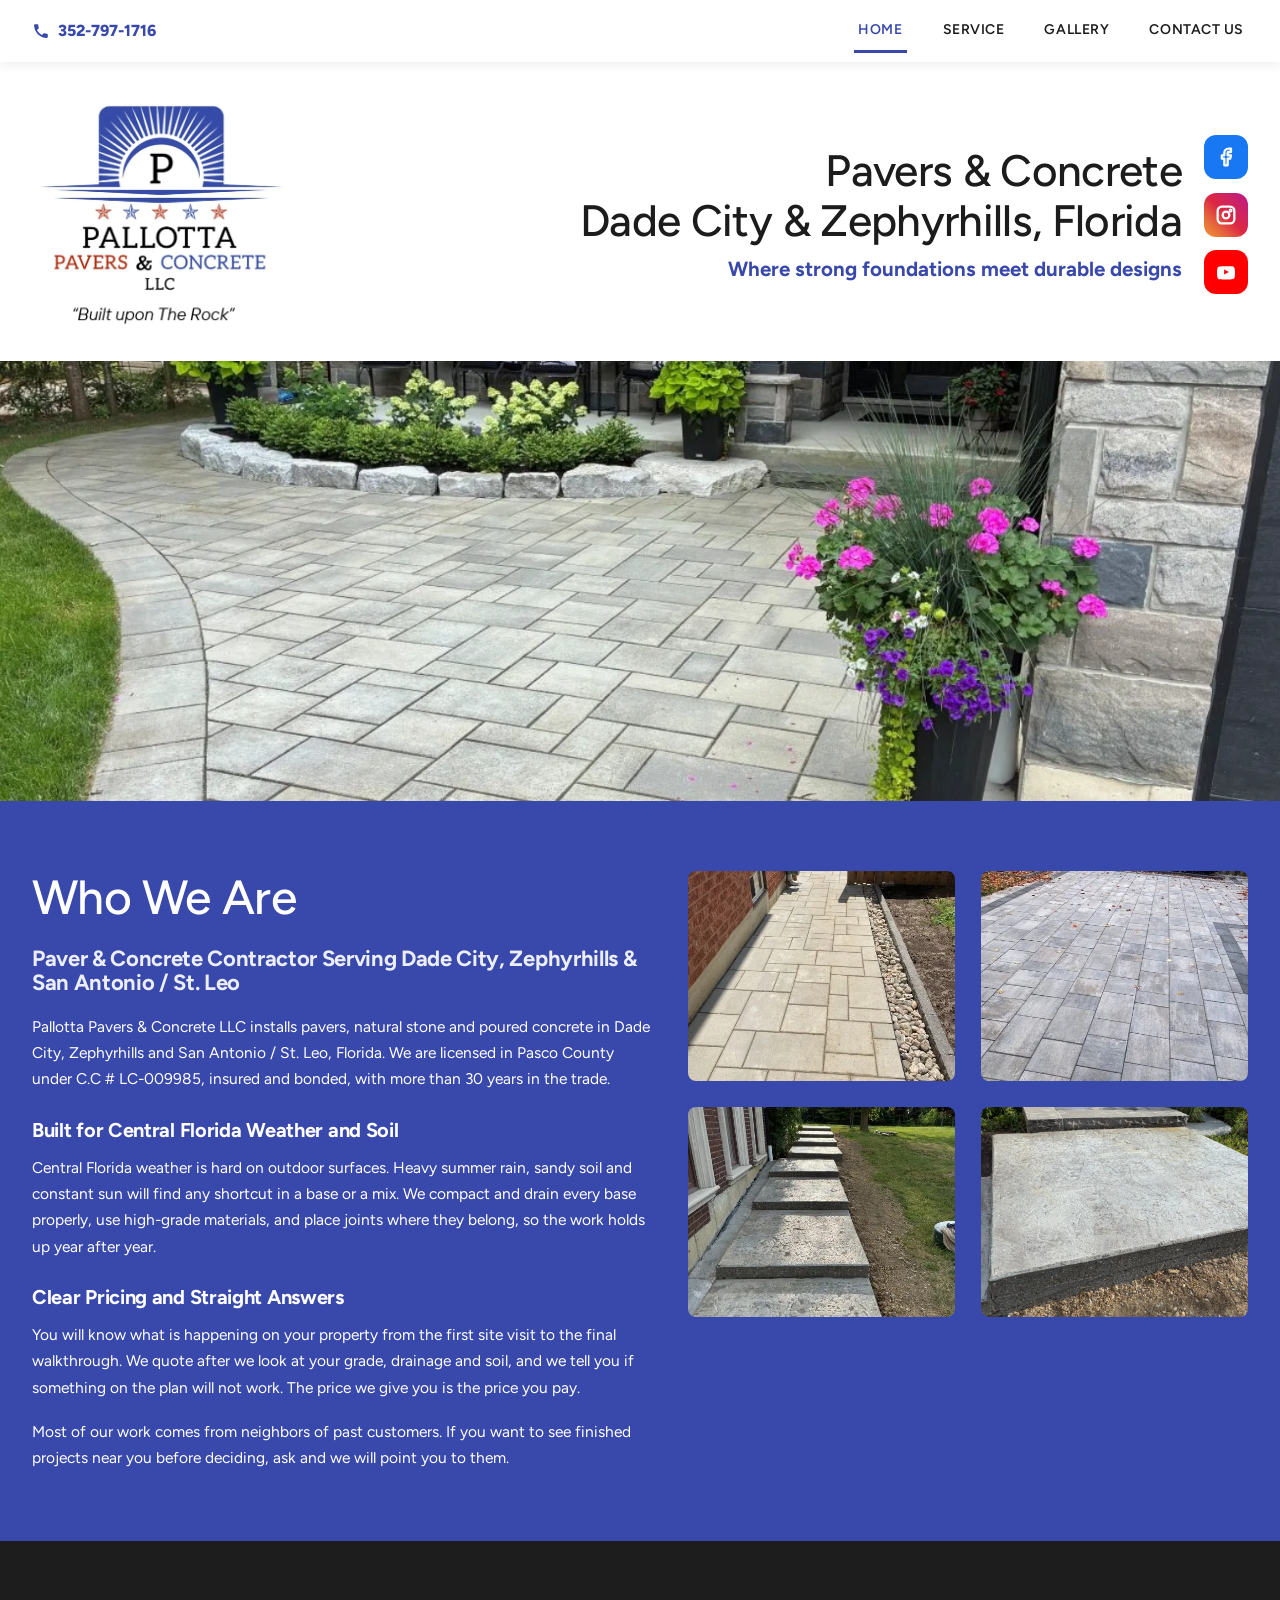
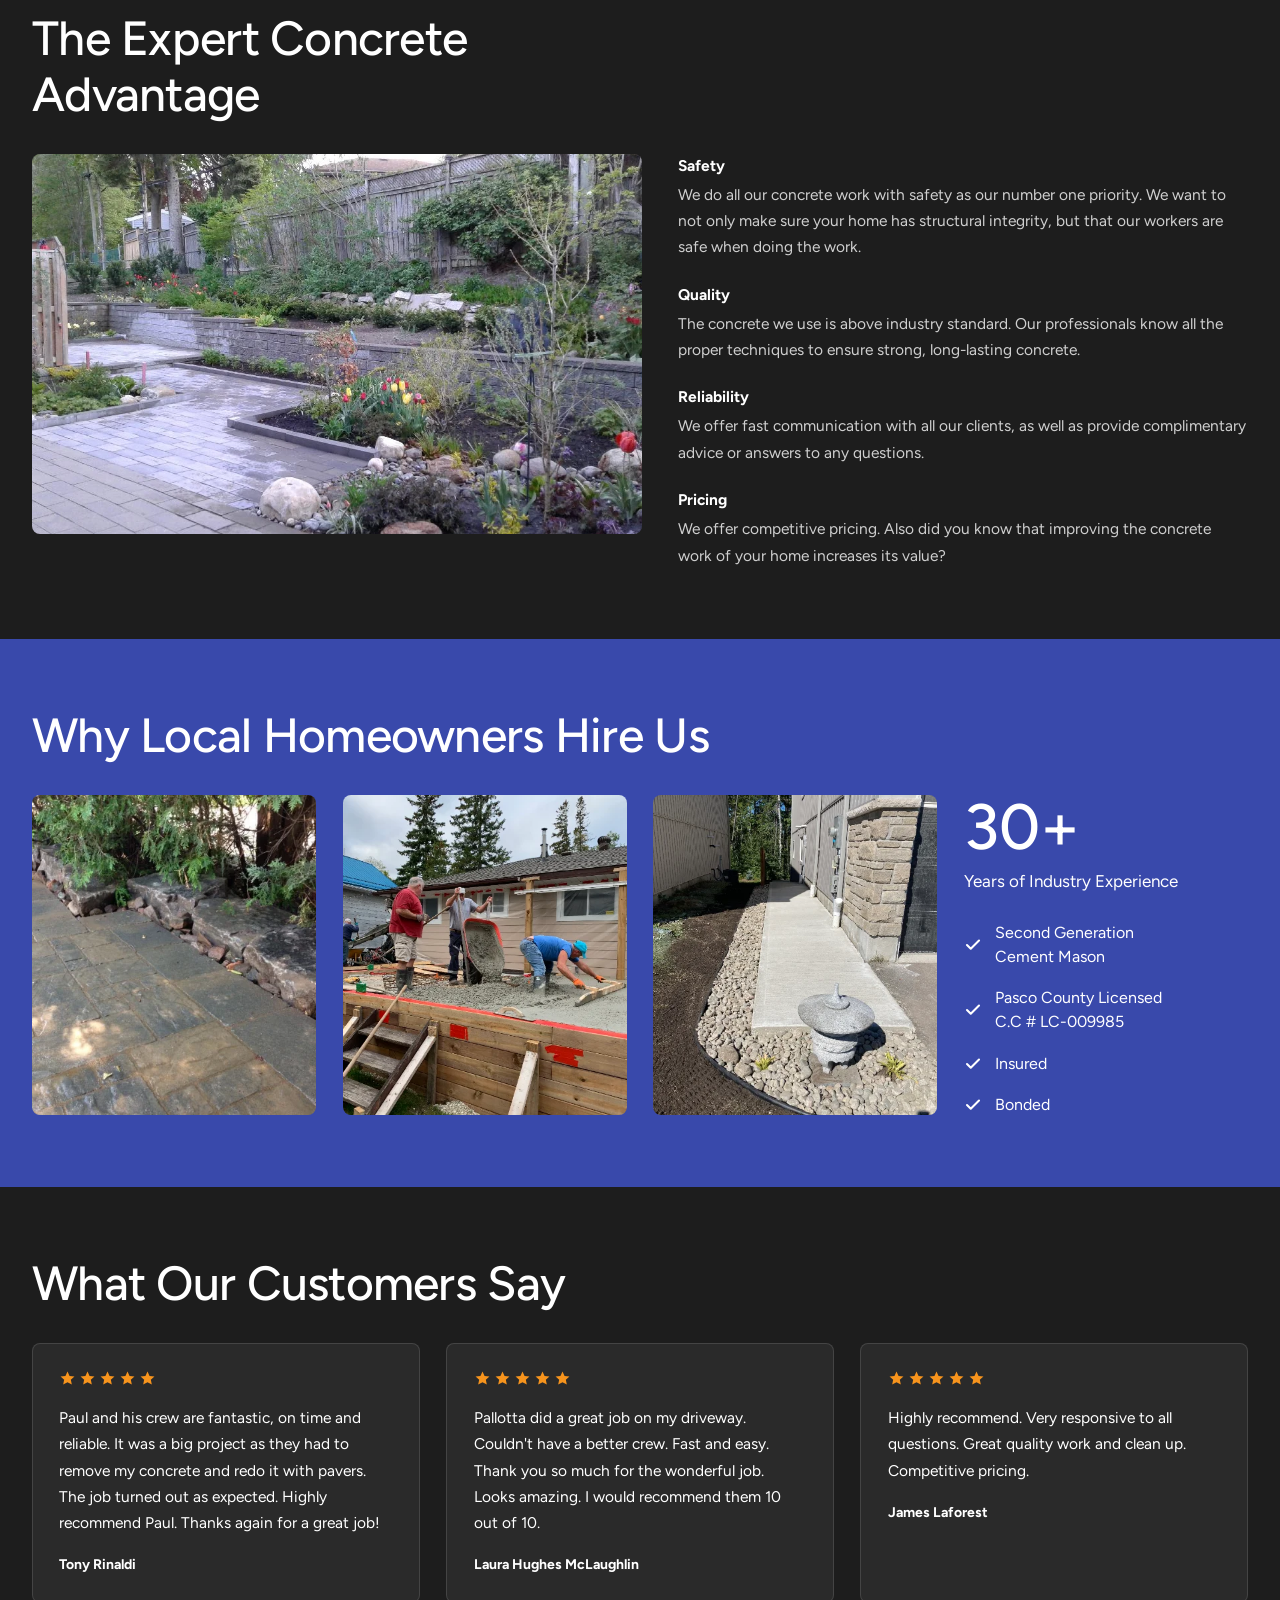
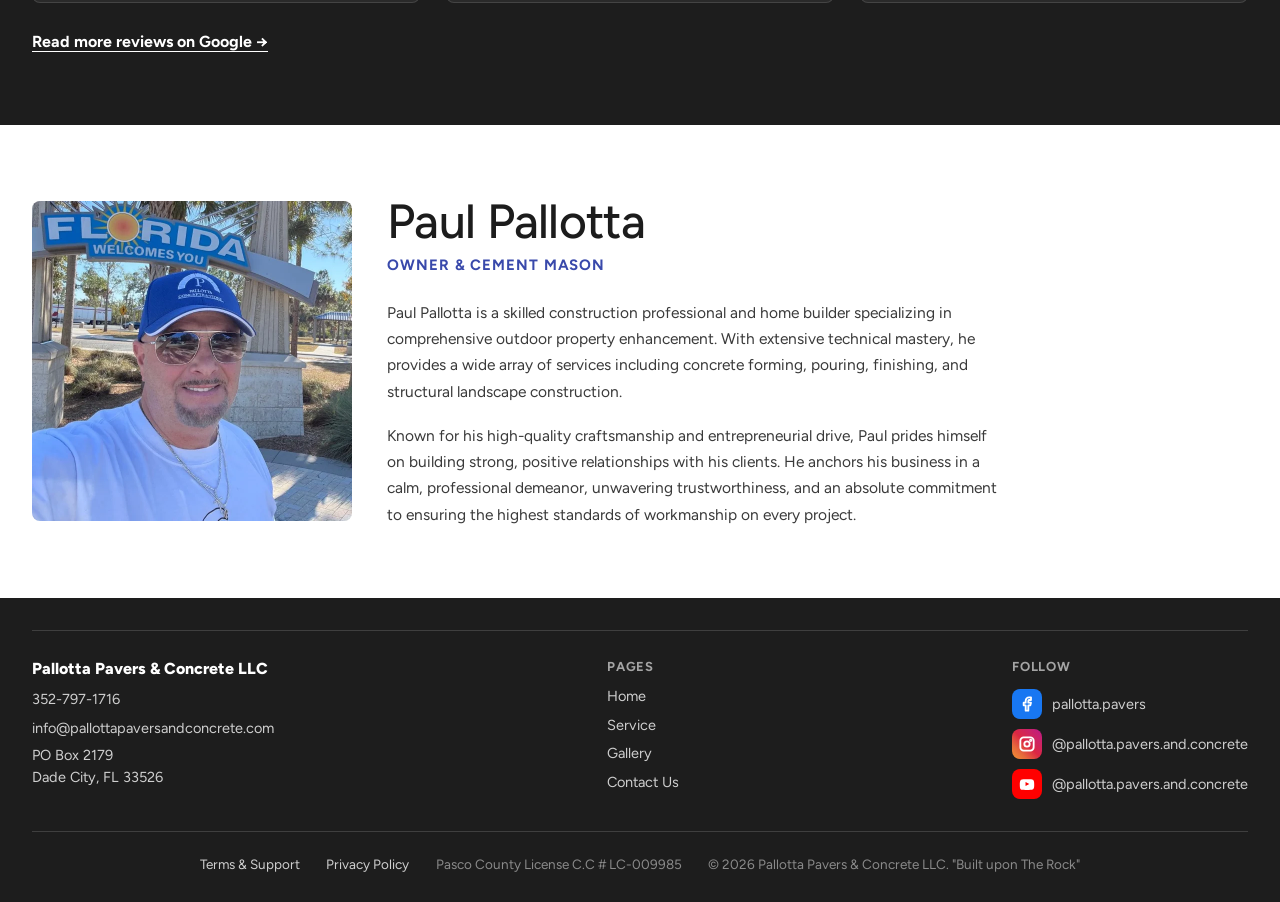
==== commit 19dfe657: "Limiting are to given zipcode" ====
--- a/index.html
+++ b/index.html
@@ -3,25 +3,25 @@
 <head>
 <meta charset="utf-8">
 <meta name="viewport" content="width=device-width, initial-scale=1">
-<title>Pavers &amp; Concrete Contractor Pasco County FL | Pallotta USA</title>
-<meta name="description" content="Pallotta Pavers &amp; Concrete installs paver patios, driveways, pool decks and poured concrete across Pasco County and north Hillsborough. Over 30 years in the trade, licensed and insured. Call 352-797-1716 for a free quote.">
+<title>Pavers &amp; Concrete Contractor Dade City &amp; Zephyrhills FL | Pallotta USA</title>
+<meta name="description" content="Paver patios, driveways, pool decks and poured concrete in Dade City, Zephyrhills and San Antonio / St. Leo, FL. Over 30 years in the trade, licensed and insured. Call 352-797-1716.">
 <meta name="robots" content="index, follow, max-image-preview:large, max-snippet:-1">
 <meta name="author" content="Pallotta Pavers &amp; Concrete LLC">
 <meta name="geo.region" content="US-FL">
-<meta name="geo.placename" content="Pasco County, Florida">
+<meta name="geo.placename" content="Dade City, Florida">
 <meta name="theme-color" content="#3949ab">
 <link rel="canonical" href="https://www.pallottapaversandconcrete.com/">
 
 <meta property="og:type" content="website">
 <meta property="og:locale" content="en_US">
-<meta property="og:title" content="Pavers &amp; Concrete Contractor | Pasco County &amp; Wesley Chapel FL">
-<meta property="og:description" content="Pallotta Pavers &amp; Concrete installs paver patios, driveways, pool decks and poured concrete across Pasco County and north Hillsborough. Over 30 years in the trade, licensed and insured. Call 352-797-1716 for a free quote.">
+<meta property="og:title" content="Pavers &amp; Concrete Contractor | Dade City &amp; Zephyrhills FL">
+<meta property="og:description" content="Pallotta Pavers &amp; Concrete installs paver patios, driveways, pool decks and poured concrete across Dade City, Zephyrhills and San Antonio / St. Leo. Over 30 years in the trade, licensed and insured. Call 352-797-1716 for a free quote.">
 <meta property="og:image" content="https://www.pallottapaversandconcrete.com/assets/images/hero-1.jpg">
 <meta property="og:url" content="https://www.pallottapaversandconcrete.com/">
 <meta property="og:site_name" content="Pallotta Pavers &amp; Concrete LLC">
 <meta name="twitter:card" content="summary_large_image">
-<meta name="twitter:title" content="Pavers &amp; Concrete Contractor | Pasco County &amp; Wesley Chapel FL">
-<meta name="twitter:description" content="Pallotta Pavers &amp; Concrete installs paver patios, driveways, pool decks and poured concrete across Pasco County and north Hillsborough. Over 30 years in the trade, licensed and insured. Call 352-797-1716 for a free quote.">
+<meta name="twitter:title" content="Pavers &amp; Concrete Contractor | Dade City &amp; Zephyrhills FL">
+<meta name="twitter:description" content="Pallotta Pavers &amp; Concrete installs paver patios, driveways, pool decks and poured concrete across Dade City, Zephyrhills and San Antonio / St. Leo. Over 30 years in the trade, licensed and insured. Call 352-797-1716 for a free quote.">
 <meta name="twitter:image" content="https://www.pallottapaversandconcrete.com/assets/images/hero-1.jpg">
 
 <link rel="icon" type="image/png" sizes="32x32" href="assets/images/favicon-32.png">
@@ -34,7 +34,7 @@
 <script type="application/ld+json">
 {
   "@context": "https://schema.org",
-  "@type": "GeneralContractor",
+  "@type": ["LocalBusiness", "GeneralContractor"],
   "@id": "https://www.pallottapaversandconcrete.com/#business",
   "name": "Pallotta Pavers & Concrete LLC",
   "alternateName": "Pallotta USA",
@@ -84,7 +84,7 @@
       "name": "Pasco County, Florida"
     }
   },
-  "description": "Paver and concrete contractor serving Pasco County and northern Hillsborough County, Florida. Patios, driveways, pool decks, retaining walls, RV pads, slabs and decorative concrete. Over 30 years of industry experience, PASCO licensed, insured and bonded.",
+  "description": "Paver and concrete contractor serving Dade City, Zephyrhills and San Antonio / St. Leo, Florida. Patios, driveways, pool decks, retaining walls, RV pads, slabs and decorative concrete. Over 30 years of industry experience, PASCO licensed, insured and bonded.",
   "url": "https://www.pallottapaversandconcrete.com/",
   "telephone": "+1-352-797-1716",
   "email": "info@pallottapaversandconcrete.com",
@@ -98,33 +98,26 @@
     "postOfficeBoxNumber": "2179",
     "addressLocality": "Dade City",
     "postalCode": "33526",
-    "addressLocality": "Land O' Lakes",
     "addressRegion": "FL",
     "addressCountry": "US"
   },
-  "geo": { "@type": "GeoCoordinates", "latitude": 28.2189, "longitude": -82.4590 },
+  "geo": { "@type": "GeoCoordinates", "latitude": 28.3647, "longitude": -82.1959 },
   "openingHoursSpecification": [{
     "@type": "OpeningHoursSpecification",
     "dayOfWeek": ["Monday", "Tuesday", "Wednesday", "Thursday", "Friday"],
     "opens": "08:00", "closes": "17:00"
   }],
   "sameAs": [
+    "https://share.google/NekjWZRWDT779k8p4",
     "https://www.facebook.com/pallotta.pavers",
     "https://www.instagram.com/pallotta.pavers.and.concrete",
     "https://www.youtube.com/@pallotta.pavers.and.concrete"
   ],
   "areaServed": [
-    { "@type": "AdministrativeArea", "name": "Pasco County, FL" },
-    { "@type": "AdministrativeArea", "name": "Northern Hillsborough County, FL" },
+    { "@type": "City", "name": "Dade City, FL" },
+    { "@type": "City", "name": "Zephyrhills, FL" },
     { "@type": "City", "name": "San Antonio, FL" },
-    { "@type": "City", "name": "Zephyrhills, FL" },
-    { "@type": "City", "name": "Dade City, FL" },
-    { "@type": "City", "name": "Land O' Lakes, FL" },
-    { "@type": "City", "name": "Wesley Chapel, FL" },
-    { "@type": "City", "name": "Spring Hill, FL" },
-    { "@type": "City", "name": "Brooksville, FL" },
-    { "@type": "City", "name": "Lutz, FL" },
-    { "@type": "City", "name": "Odessa, FL" }
+    { "@type": "City", "name": "St. Leo, FL" }
   ],
   "hasOfferCatalog": {
     "@type": "OfferCatalog",
@@ -195,7 +188,7 @@
       </div>
       <div class="hero-text-social" style="flex: 1 1 420px; min-width: 300px; display: flex; align-items: center; justify-content: flex-end; gap: var(--space-5); flex-wrap: wrap;">
       <div style="flex: 1 1 260px; text-align: right;">
-        <h1 style="font-family: var(--font-body); font-weight: 500; font-size: clamp(30px, 3.6vw, 44px); line-height: 1.14; margin: 0 0 10px 0; color: var(--ink); text-wrap: pretty;">Pavers &amp; Concrete<br>Pasco County, Florida</h1>
+        <h1 style="font-family: var(--font-body); font-weight: 500; font-size: clamp(30px, 3.6vw, 44px); line-height: 1.14; margin: 0 0 10px 0; color: var(--ink); text-wrap: pretty;">Pavers &amp; Concrete<br>Dade City &amp; Zephyrhills, Florida</h1>
         <p style="font-family: var(--font-body); font-size: clamp(17px, 1.6vw, 21px); line-height: 1.3; margin: 0; color: var(--blue); font-weight: 700;">Where strong foundations meet durable designs</p>
       </div>
       <div class="hero-social" style="display: flex; flex-direction: column; gap: var(--space-3); flex: none;">
@@ -224,8 +217,8 @@
     <div class="cols" style="display: flex; gap: var(--space-8); align-items: flex-start; flex-wrap: wrap; padding: var(--space-9) var(--space-7); max-width: 1280px; margin: 0 auto;">
       <div style="flex: 1 1 460px; min-width: 300px;">
         <h2 style="font-family: var(--font-body); font-weight: 500; font-size: clamp(34px, 4vw, 48px); margin: 0 0 var(--space-5) 0; color: var(--white);">Who We Are</h2>
-        <h3 style="font-family: var(--font-body); font-weight: 700; font-size: 22px; margin: 0 0 var(--space-4) 0; color: rgba(255,255,255,0.9);">Paver &amp; Concrete Contractor Serving Pasco County, FL</h3>
-        <p style="font-size: var(--text-body); line-height: 1.7; margin: 0 0 var(--space-4) 0; color: var(--white);">Pallotta Pavers &amp; Concrete LLC installs pavers, natural stone and poured concrete across Pasco County and northern Hillsborough County. We work in Wesley Chapel, Land O&rsquo; Lakes, Zephyrhills, Dade City, San Antonio, Spring Hill, Brooksville, Lutz and Odessa. We are licensed in Pasco County under C.C # LC-009985, insured and bonded, with more than 30 years in the trade.</p>
+        <h3 style="font-family: var(--font-body); font-weight: 700; font-size: 22px; margin: 0 0 var(--space-4) 0; color: rgba(255,255,255,0.9);">Paver &amp; Concrete Contractor Serving Dade City, Zephyrhills &amp; San Antonio / St. Leo</h3>
+        <p style="font-size: var(--text-body); line-height: 1.7; margin: 0 0 var(--space-4) 0; color: var(--white);">Pallotta Pavers &amp; Concrete LLC installs pavers, natural stone and poured concrete in Dade City, Zephyrhills and San Antonio / St. Leo, Florida. We are licensed in Pasco County under C.C # LC-009985, insured and bonded, with more than 30 years in the trade.</p>
         <h3 style="font-family: var(--font-body); font-weight: 700; font-size: 20px; margin: var(--space-6) 0 var(--space-3) 0; color: var(--white);">Built for Central Florida Weather and Soil</h3>
         <p style="font-size: var(--text-body); line-height: 1.7; margin: 0 0 var(--space-4) 0; color: var(--white);">Central Florida weather is hard on outdoor surfaces. Heavy summer rain, sandy soil and constant sun will find any shortcut in a base or a mix. We compact and drain every base properly, use high-grade materials, and place joints where they belong, so the work holds up year after year.</p>
         <h3 style="font-family: var(--font-body); font-weight: 700; font-size: 20px; margin: var(--space-6) 0 var(--space-3) 0; color: var(--white);">Clear Pricing and Straight Answers</h3>
@@ -276,7 +269,7 @@
   <!-- 05 WHY WORK WITH US -->
   <section id="whywork" style="background: var(--blue); color: var(--white);">
     <div style="padding: var(--space-9) var(--space-7); max-width: 1280px; margin: 0 auto;">
-      <h2 style="font-family: var(--font-body); font-weight: 500; font-size: clamp(34px, 4vw, 48px); margin: 0 0 var(--space-7) 0; color: var(--white);">Why Pasco County Homeowners Hire Us</h2>
+      <h2 style="font-family: var(--font-body); font-weight: 500; font-size: clamp(34px, 4vw, 48px); margin: 0 0 var(--space-7) 0; color: var(--white);">Why Local Homeowners Hire Us</h2>
       <div class="cols" style="display: grid; grid-template-columns: repeat(auto-fit, minmax(min(220px, 100%), 1fr)); gap: var(--space-6); align-items: stretch;">
         <div style="height: 320px; border-radius: var(--radius-card); overflow: hidden;"><img src="assets/images/why-1.webp" alt="Boulder and stone placement" loading="lazy" decoding="async" style="width: 100%; height: 100%; object-fit: cover; display: block;"></div>
         <div style="height: 320px; border-radius: var(--radius-card); overflow: hidden;"><img src="assets/images/why-2.webp" alt="Team pouring concrete" loading="lazy" decoding="async" style="width: 100%; height: 100%; object-fit: cover; display: block;"></div>
@@ -317,6 +310,7 @@
           <footer style="font-size: 14px; color: rgba(255,255,255,0.8);"><cite style="font-style: normal; font-weight: 700; color: var(--white);">James Laforest</cite></footer>
         </blockquote>
       </div>
+      <p style="margin: var(--space-6) 0 0 0; font-size: 16px;"><a href="https://share.google/NekjWZRWDT779k8p4" target="_blank" rel="noopener" style="color: var(--white); font-weight: 700; text-decoration: underline; text-underline-offset: 4px;">Read more reviews on Google &rarr;</a></p>
     </div>
   </section>
 
@@ -324,7 +318,7 @@
   <section id="owner" style="background: var(--page);">
     <div class="cols" style="display: flex; gap: var(--space-8); align-items: center; flex-wrap: wrap; padding: var(--space-9) var(--space-7); max-width: 1280px; margin: 0 auto;">
       <div style="flex: 0 1 320px; min-width: 240px;">
-        <img src="assets/images/pallotta-paul-pallotta-owner.webp" alt="Paul Pallotta, owner of Pallotta Pavers and Concrete LLC in Pasco County, Florida" width="640" height="640" loading="lazy" decoding="async" style="width: 100%; height: auto; border-radius: var(--radius-card); display: block;">
+        <img src="assets/images/pallotta-paul-pallotta-owner.webp" alt="Paul Pallotta, owner of Pallotta Pavers and Concrete LLC in Dade City, Florida" width="640" height="640" loading="lazy" decoding="async" style="width: 100%; height: auto; border-radius: var(--radius-card); display: block;">
       </div>
       <div style="flex: 1 1 460px; min-width: 300px;">
         <h2 style="font-family: var(--font-body); font-weight: 500; font-size: clamp(34px, 4vw, 48px); margin: 0 0 6px 0; color: var(--ink);">Paul Pallotta</h2>
